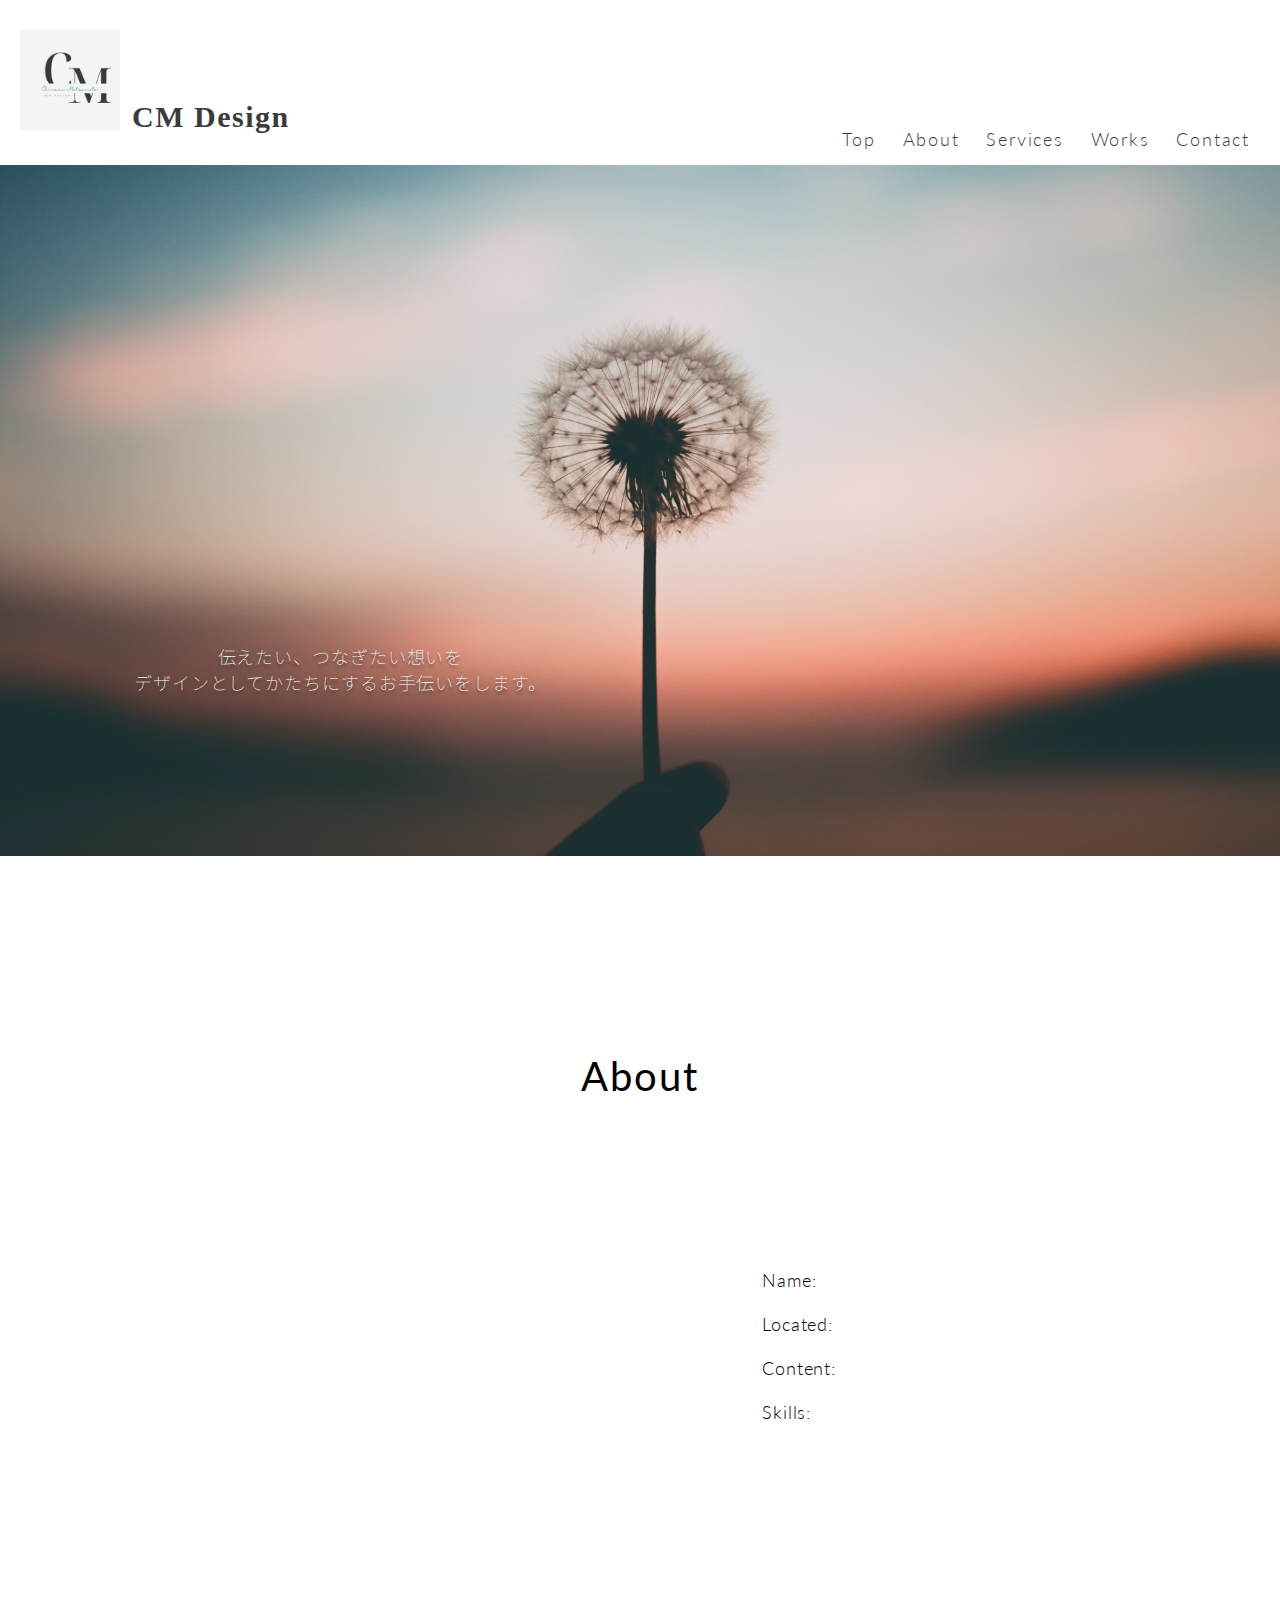
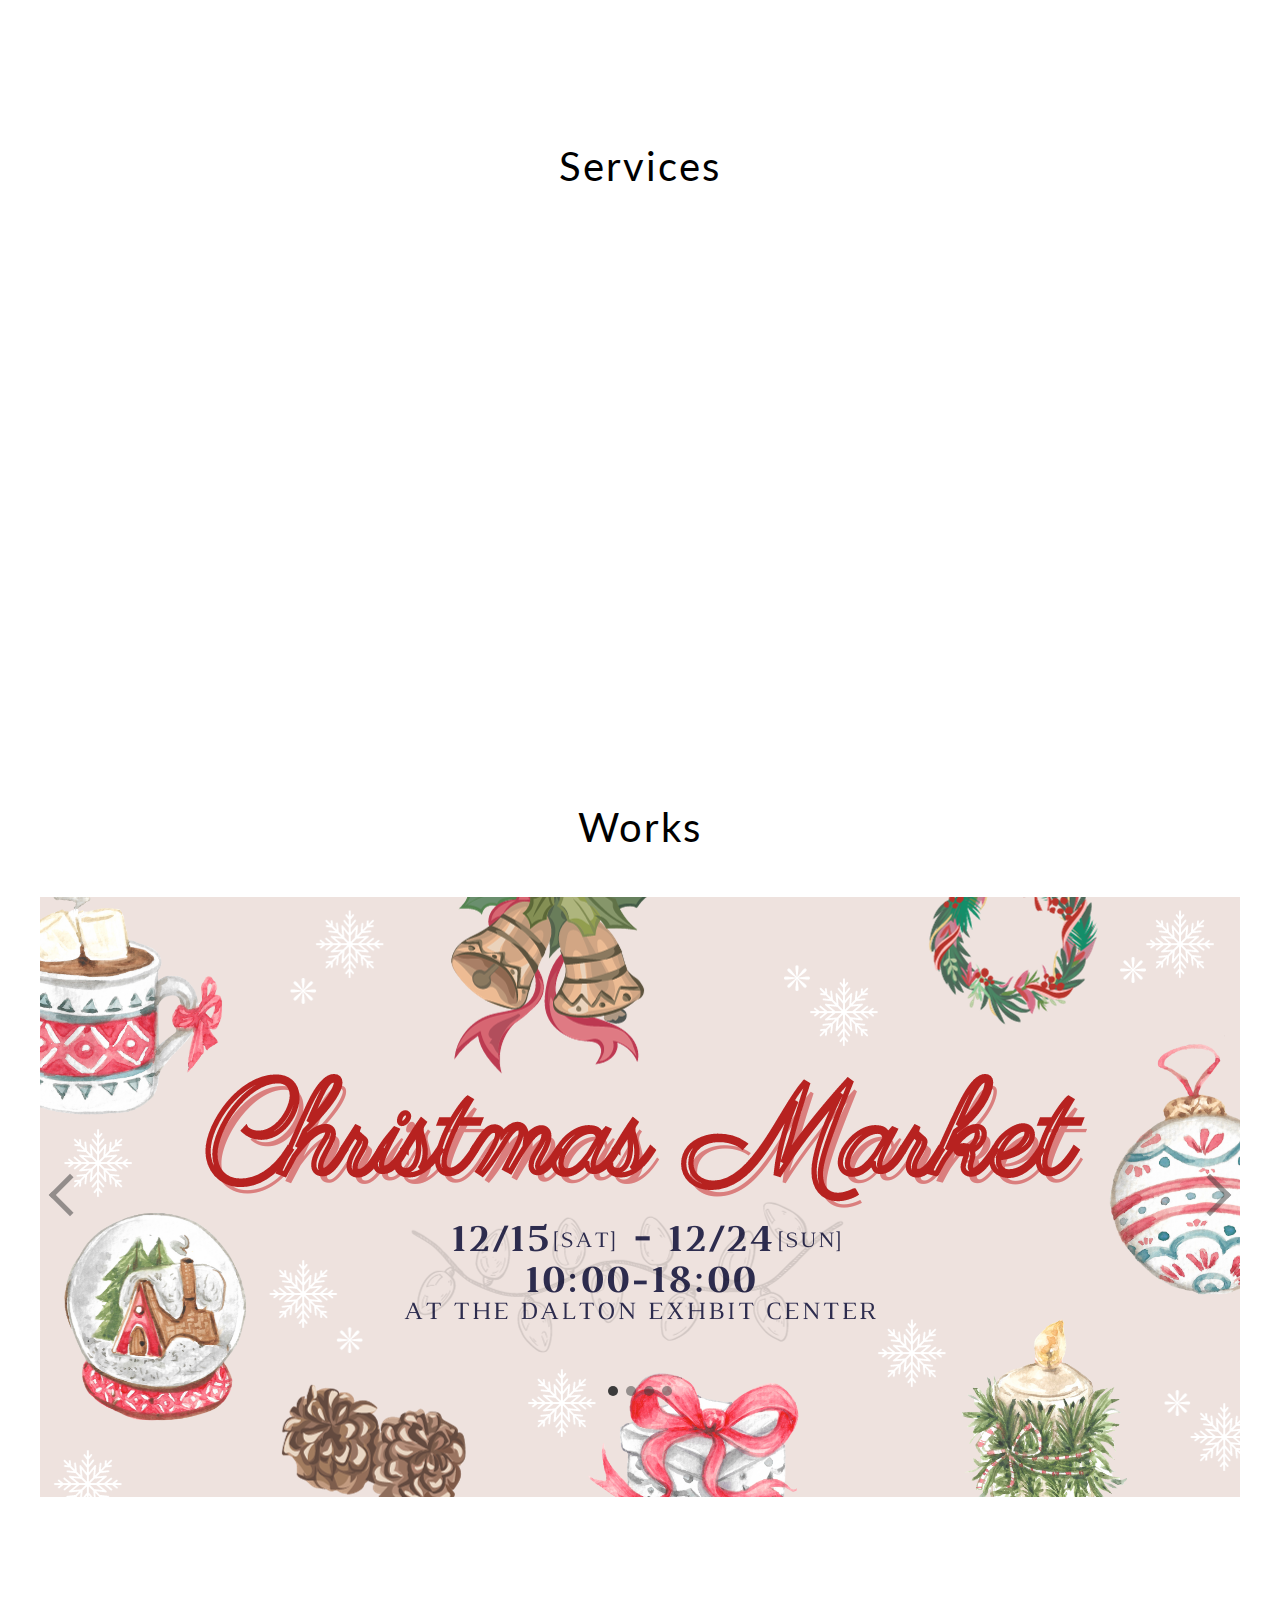
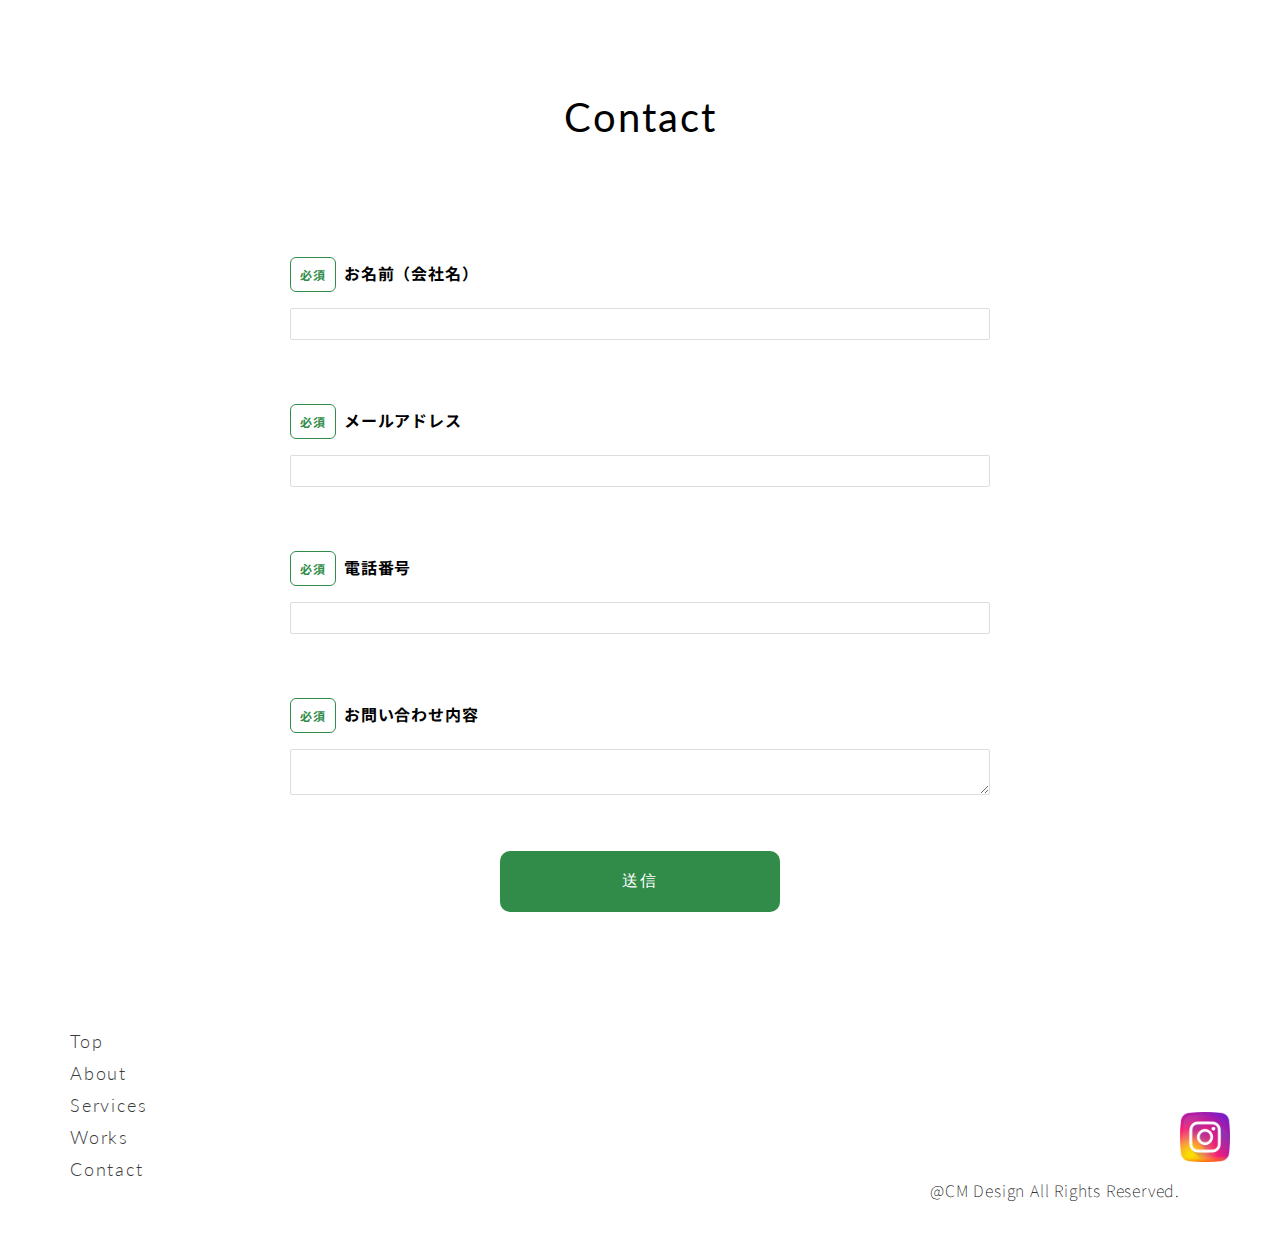
==== mypf.html @ c865694c "Initial commit" ====
<!DOCTYPE html>
<html lang="ja">
<head>
	<meta charset="UTF-8">
	<meta content="width=device-width, initial-scale=0.1" name="viewport">
	<title>CM Design</title>
	<link href="reset.css" rel="reset.css">
	<link href="stylesheet.css" rel="stylesheet">
	<meta content="width=device-width, initial-scale=1, minimum-scale=1, maximum-scale=1, user-scalable=no" name="viewport">
	<!---Googleフォント=-->
	<link href="https://fonts.googleapis.com" rel="preconnect">
	<link href="https://fonts.gstatic.com" rel="preconnect">
	<link href="https://fonts.googleapis.com/css2?family=Lato:wght@100;300;400;700;900&family=Noto+Sans+JP:wght@100&display=swap" rel="stylesheet">
	<!---Googleフォントここまで-->

</head>
<body>
	<header>
		<nav class="sp-nav">
			<ul>
				<li>
					<a href="#top">Top</a>
				</li>
				<li>
					<a href="#about">About</a>
				</li>
				<li>
					<a href="#services">Services</a>
				</li>
				<li>
					<a href="#works">Works</a>
				</li>
				<li>
					<a href="#contact">Contact</a>
				</li>
			</ul>
		</nav>
		<div class="btn-trigger" id="btn07">
			<span></span> <span></span> <span></span>
		</div><img class="header-logo" src="image/logo.png">
		<p class="sitename">CM Design</p>
		<div class="header-nav">
			<ul>
				<li class="header-li">
					<a class="menu-link" href="#top">Top</a>
				</li>
				<li class="header-li">
					<a class="menu-link" href="#about">About</a>
				</li>
				<li class="header-li">
					<a class="menu-link" href="#services">Services</a>
				</li>
				<li class="header-li">
					<a class="menu-link" href="#works">Works</a>
				</li>
				<li class="header-li">
					<a class="menu-link" href="#contact">Contact</a>
				</li>
			</ul>
		</div>
	</header>
	<div id="top">
		<img alt="トップイメージ" src="image/topimage-pc.jpg" class="topimage-pc">
		<img alt="トップイメージ" src="image/topimage-mb.jpg" class="topimage-mb">
		<p class="message">伝えたい、つなぎたい想いを<br>
		デザインとしてかたちにするお手伝いをします。</p>
	</div>
	<h2 class="ttlLarge">About</h2>
	<div class="about" id="about">
		<img alt="bigLogo" class="bigLogo fade" src="image/logo.png">
		<table class="profile">
			<tr>
				<th>Name:</th>
				<td class="fade">Chinami Matsumoto</td>
			</tr>
			<tr>
				<th>Located:</th>
				<td class="fade">Osaka, Japan</td>
			</tr>
			<tr>
				<th>Content:</th>
				<td class="fade">cnmmatsumoto@gmail.com</td>
			</tr>
			<tr>
				<th>Skills:</th>
				<td class="fade">WIX, Wordpress, HTML & CSS</td>
			</tr>
		</table>
	</div>
	<h2 class="ttlLarge">Services</h2>
	<div class="services" id="services">
		<div class="services-icon">
			<p class="services-ttl fade">Banner</p>
			<p class="services-ttl-jp fade">バナー</p><img class="s-icon fade" src="image/banner.svg">
			<p class="txt-contents fade">さまざまなサイズ・ジャンルに対応しています。</p>
		</div>
		<div class="services-icon">
			<p class="services-ttl fade">Website Design</p>
			<p class="services-ttl-jp fade">サイトデザイン</p><img class="s-icon fade" src="image/design.svg">
			<p class="txt-contents fade">ウェブサイトのデザインのご提案をします。</p>
		</div>
		<div class="services-icon">
			<p class="services-ttl fade">Coding</p>
			<p class="services-ttl-jp fade">コーディング</p><img class="s-icon fade" src="image/coding.svg">
			<p class="txt-contents fade">ウェブサイトのコーディングの構築をします。</p>
		</div>
	</div>
	<h2 class="ttlLarge">Works</h2>
	<div class="carousel" id="works">
		<div class="contains">
			<input checked class="slide_select" id="SlideA" name="slide_check" type="radio">
			<input class="slide_select" id="SlideB" name="slide_check" type="radio">
			<input class="slide_select" id="SlideC" name="slide_check" type="radio">
			<input class="slide_select" id="SlideD" name="slide_check" type="radio">
			<div class="slide">
			<div class="scroll_controler">
				<label class="scroll_button scroll_prev" for="SlideD"></label>
				 <label class="scroll_button scroll_next" for="SlideB"></label>
			</div>
			<img src="image/bannerexp1.png"></div>
			<div class="slide">
			<div class="controler_scroll">
				<label class="scroll_button scroll_prev" for="SlideA"></label> <label class="scroll_button scroll_next" for="SlideC"></label>
			</div><img src="image/bannerexp2.png"></div>
			<div class="slide">
			<div class="controler_scroll">
				<label class="scroll_button scroll_prev" for="SlideB"></label> <label class="scroll_button scroll_next" for="SlideD"></label>
			</div><img src="image/bannerexp3.png"></div>
			<div class="slide">
			<div class="controler_scroll">
				<label class="scroll_button scroll_prev" for="SlideC"></label> <label class="scroll_button scroll_next" for="SlideA"></label>
			</div><img src="image/bannerexp4.png"></div>
			<div class="move_controler">
				<label class="button_move" for="SlideA"></label>
				<label class="button_move" for="SlideB"></label>
				<label class="button_move" for="SlideC"></label>
				<label class="button_move" for="SlideD"></label>
			</div>
		</div>
	</div>


	<h2 class="ttlLarge">Contact</h2>
	<div class="form" id="contact">
		<div class="form-item">
			<p class="form-item-label"><span class="form-item-label-required">必須</span>お名前（会社名）</p><input class="form-item-input" type="text">
		</div>
		<div class="form-item">
			<p class="form-item-label"><span class="form-item-label-required">必須</span>メールアドレス</p><input class="form-item-input" type="email">
		</div>
		<div class="form-item">
			<p class="form-item-label"><span class="form-item-label-required">必須</span>電話番号</p><input class="form-item-input" type="tel">
		</div>
		<div class="form-item">
			<p class="form-item-label"><span class="form-item-label-required">必須</span>お問い合わせ内容</p>
			<textarea class="form-item-textarea"></textarea>
		</div><input class="form-btn" type="submit" value="送信">
	</div>
	<footer>
		<nav class="footer-nav">
			<ul class="footer-ul">
				<li class="footer-li">
					<a class="menu-link" href="#top">Top</a>
				</li>
				<li class="footer-li">
					<a class="menu-link" href="#about">About</a>
				</li>
				<li class="footer-li">
					<a class="menu-link" href="#services">Services</a>
				</li>
				<li class="footer-li">
					<a class="menu-link" href="#works">Works</a>
				</li>
				<li class="footer-li">
					<a class="menu-link" href="#contact">Contact</a>
				</li>
			</ul>
		</nav><a href="https://www.instagram.com/cmdesign0409/" target="_blank"><img class="instalogo" src="image/instagram.png"></a>
		<p class="copyright">@CM Design All Rights Reserved.</p>
	</footer>
	<script src="https://code.jquery.com/jquery-3.6.4.min.js"></script> 
	<script src="stylesheet.js"></script>
	<script type="text/javascript" src="//code.jquery.com/jquery-1.11.0.min.js"></script>
</body>
</html>
---- stylesheet.css ----
* {
	box-sizing: border-box;
}

body {
	font-family: 'Lato', sans-serif;
	font-family: 'Noto Sans JP', sans-serif;
	font-weight: 100;
	margin: 0;
	padding: 0;
}
header {
	position: relative;
	max-width: 1512px;
	left: 0px;
	top: 0px;
	margin: 0 auto;
}
.header-logo {
	width: 100px;
	height: 100px;
}
.sitename {
	font-family: 'Crimson Text', serif;
	font-style: normal;
	letter-spacing: 0.05em;
	color: #3b3b3b;
}
.header-nav {
	font-family: 'Lato', sans-serif;
	letter-spacing: 0.1em;
	color: #000;
}
@media screen and (min-width: 1000px) {
	.header-logo {
		margin-top: 30px;
		margin-left: 20px;
	}
	.sitename {
		position: absolute;
		width: 246px;
		height: 65px;
		left: 130px;
		top: 70px;
		white-space: nowrap;
		padding-left: 2px;
		font-weight: 600;
		font-size: 30px;
	}
	.header-nav {
		position: absolute;
		right: 0;
		top: 110px;
		display: flex;
		flex-direction: row;
		align-items: flex-start;
		padding-right: 30px;
		height: 20px;
		font-size: 18px;
		font-weight: 300;
	}
	.header-ul {
		list-style: none;
		margin-bottom: 20px;
		padding: 0;
		display: flex;
	}
	.header-li {
		display: inline-block;
		margin-left: 20px;
		text-align: right;
	}
	.menu-link {
		text-decoration: none;
		color: #3b3b3b;
		position: relative;
		display: inline-block;
		transition: .3s;
	}
	.menu-link::after {
		position: absolute;
		bottom: 0;
		left: 50%;
		content: '';
		width: 0;
		height: 1px;
		background-color: #3b3b3b;
		transition: .3s;
		transform: translateX(-50%);
	}
	.menu-link:hover::after {
		width: 100%;
	}
	.sp-nav {
		display: none;
	}
}
@media screen and (min-width: 500px ) and (max-width: 999px) {
	header {
		text-align: center;
		padding-top: 30px;
		padding-bottom: 30px;
	}
	.header-logo {
		width: 100px;
		height: 100px;
	}
	.sitename {
		font-size: 24px;
		margin: 0 auto;
	}
	.header-nav {
		display: none;
	}
	.sp-nav {
		z-index: 1;
		position: fixed;
		top: 0;
		left: 0;
		width: 100%;
		height: 100vh;
		display: block;
		width: 100%;
		background: rgba(255, 255, 255, 0.9);
		opacity: 0;
		transform: translateY(-100%);
		transition: all 0.3s ease-in-out;
	}
	.btn-trigger {
		display: block;
		position: fixed;
		width: 50px;
		height: 44px;
		cursor: pointer;
		z-index: 3;
		right: 15px;
	}
	.btn-trigger span {
		position: absolute;
		left: 0;
		width: 100%;
		height: 4px;
		background-color: #3b3b3b;
		border-radius: 4px;
	}
	.btn-trigger, .btn-trigger span {
		display: inline-block;
		transition: all .5s;
		box-sizing: border-box;
	}
	.btn-trigger span:nth-of-type(1) {
		top: 0;
	}
	.btn-trigger span:nth-of-type(2) {
		top: 20px;
	}
	.btn-trigger span:nth-of-type(3) {
		bottom: 0;
	}
	#btn07 span:nth-of-type(1) {
		-webkit-animation: btn07-bar01 .75s forwards;
		animation: btn07-bar01 .75s forwards;
	}
	@-webkit-keyframes btn07-bar01 {
		0% {
			-webkit-transform: translateY(20px) rotate(45deg);
		}
		50% {
			-webkit-transform: translateY(20px) rotate(0);
		}
		100% {
			-webkit-transform: translateY(0) rotate(0);
		}
	}
	@keyframes btn07-bar01 {
		0% {
			transform: translateY(20px) rotate(45deg);
		}
		50% {
			transform: translateY(20px) rotate(0);
		}
		100% {
			transform: translateY(0) rotate(0);
		}
	}
	#btn07 span:nth-of-type(2) {
		transition: all .25s .25s;
		opacity: 1;
	}
	#btn07 span:nth-of-type(3) {
		-webkit-animation: btn07-bar03 .75s forwards;
		animation: btn07-bar03 .75s forwards;
	}
	@-webkit-keyframes btn07-bar03 {
		0% {
			-webkit-transform: translateY(-20px) rotate(-45deg);
		}
		50% {
			-webkit-transform: translateY(-20px) rotate(0);
		}
		100% {
			-webkit-transform: translateY(0) rotate(0);
		}
	}
	@keyframes btn07-bar03 {
		0% {
			transform: translateY(-20px) rotate(-45deg);
		}
		50% {
			transform: translateY(-20px) rotate(0);
		}
		100% {
			transform: translateY(0) rotate(0);
		}
	}
	#btn07.active span:nth-of-type(1) {
		-webkit-animation: active-btn07-bar01 .75s forwards;
		animation: active-btn07-bar01 .75s forwards;
	}
	@-webkit-keyframes active-btn07-bar01 {
		0% {
			-webkit-transform: translateY(0) rotate(0);
		}
		50% {
			-webkit-transform: translateY(20px) rotate(0);
		}
		100% {
			-webkit-transform: translateY(20px) rotate(45deg);
		}
	}
	@keyframes active-btn07-bar01 {
		0% {
			transform: translateY(0) rotate(0);
		}
		50% {
			transform: translateY(20px) rotate(0);
		}
		100% {
			transform: translateY(20px) rotate(45deg);
		}
	}
	#btn07.active span:nth-of-type(2) {
		opacity: 0;
	}
	#btn07.active span:nth-of-type(3) {
		-webkit-animation: active-btn07-bar03 .75s forwards;
		animation: active-btn07-bar03 .75s forwards;
	}
	@-webkit-keyframes active-btn07-bar03 {
		0% {
			-webkit-transform: translateY(0) rotate(0);
		}
		50% {
			-webkit-transform: translateY(-20px) rotate(0);
		}
		100% {
			-webkit-transform: translateY(-20px) rotate(-45deg);
		}
	}
	@keyframes active-btn07-bar03 {
		0% {
			transform: translateY(0) rotate(0);
		}
		50% {
			transform: translateY(-20px) rotate(0);
		}
		100% {
			transform: translateY(-20px) rotate(-45deg);
		}
	}
	/*スマホメニュー*/
	.sp-nav ul {
		margin: 0 auto;
		padding: 0;
		list-style: none;
	}
	.sp-nav ul li a {
		display: block;
		padding: 2em;
		color: #3b3b3b;
		text-decoration: none;
	}
	.sp-nav ul li a:hover {
		background-color: rgba(0, 0, 0, 0.5);
		color: #fff;
	}
	.toggle {
		transform: translateY(0);
		opacity: 1;
	}
}

@media screen and (max-width: 499px) {
	header {
		text-align: center;
		padding-top: 30px;
		padding-bottom: 30px;
	}
	.header-logo {
		width: 100px;
		height: 100px;
	}
	.sitename {
		font-size: 24px;
		margin: 0 auto;
	}
	.header-nav {
		display: none;
	}
	.sp-nav {
		z-index: 1;
		position: fixed;
		top: 0;
		left: 0;
		width: 100%;
		height: 100vh;
		display: block;
		width: 100%;
		background: rgba(255, 255, 255, 0.9);
		opacity: 0;
		transform: translateY(-100%);
		transition: all 0.3s ease-in-out;
	}
	.btn-trigger {
		display: block;
		position: fixed;
		width: 50px;
		height: 44px;
		cursor: pointer;
		z-index: 3;
		right: 15px;
	}
	.btn-trigger span {
		position: absolute;
		left: 0;
		width: 100%;
		height: 4px;
		background-color: #3b3b3b;
		border-radius: 4px;
	}
	.btn-trigger, .btn-trigger span {
		display: inline-block;
		transition: all .5s;
		box-sizing: border-box;
	}
	.btn-trigger span:nth-of-type(1) {
		top: 0;
	}
	.btn-trigger span:nth-of-type(2) {
		top: 20px;
	}
	.btn-trigger span:nth-of-type(3) {
		bottom: 0;
	}
	#btn07 span:nth-of-type(1) {
		-webkit-animation: btn07-bar01 .75s forwards;
		animation: btn07-bar01 .75s forwards;
	}
	@-webkit-keyframes btn07-bar01 {
		0% {
			-webkit-transform: translateY(20px) rotate(45deg);
		}
		50% {
			-webkit-transform: translateY(20px) rotate(0);
		}
		100% {
			-webkit-transform: translateY(0) rotate(0);
		}
	}
	@keyframes btn07-bar01 {
		0% {
			transform: translateY(20px) rotate(45deg);
		}
		50% {
			transform: translateY(20px) rotate(0);
		}
		100% {
			transform: translateY(0) rotate(0);
		}
	}
	#btn07 span:nth-of-type(2) {
		transition: all .25s .25s;
		opacity: 1;
	}
	#btn07 span:nth-of-type(3) {
		-webkit-animation: btn07-bar03 .75s forwards;
		animation: btn07-bar03 .75s forwards;
	}
	@-webkit-keyframes btn07-bar03 {
		0% {
			-webkit-transform: translateY(-20px) rotate(-45deg);
		}
		50% {
			-webkit-transform: translateY(-20px) rotate(0);
		}
		100% {
			-webkit-transform: translateY(0) rotate(0);
		}
	}
	@keyframes btn07-bar03 {
		0% {
			transform: translateY(-20px) rotate(-45deg);
		}
		50% {
			transform: translateY(-20px) rotate(0);
		}
		100% {
			transform: translateY(0) rotate(0);
		}
	}
	#btn07.active span:nth-of-type(1) {
		-webkit-animation: active-btn07-bar01 .75s forwards;
		animation: active-btn07-bar01 .75s forwards;
	}
	@-webkit-keyframes active-btn07-bar01 {
		0% {
			-webkit-transform: translateY(0) rotate(0);
		}
		50% {
			-webkit-transform: translateY(20px) rotate(0);
		}
		100% {
			-webkit-transform: translateY(20px) rotate(45deg);
		}
	}
	@keyframes active-btn07-bar01 {
		0% {
			transform: translateY(0) rotate(0);
		}
		50% {
			transform: translateY(20px) rotate(0);
		}
		100% {
			transform: translateY(20px) rotate(45deg);
		}
	}
	#btn07.active span:nth-of-type(2) {
		opacity: 0;
	}
	#btn07.active span:nth-of-type(3) {
		-webkit-animation: active-btn07-bar03 .75s forwards;
		animation: active-btn07-bar03 .75s forwards;
	}
	@-webkit-keyframes active-btn07-bar03 {
		0% {
			-webkit-transform: translateY(0) rotate(0);
		}
		50% {
			-webkit-transform: translateY(-20px) rotate(0);
		}
		100% {
			-webkit-transform: translateY(-20px) rotate(-45deg);
		}
	}
	@keyframes active-btn07-bar03 {
		0% {
			transform: translateY(0) rotate(0);
		}
		50% {
			transform: translateY(-20px) rotate(0);
		}
		100% {
			transform: translateY(-20px) rotate(-45deg);
		}
	}
	/*スマホメニュー*/
	.sp-nav ul {
		margin: 0 auto;
		padding: 0;
		list-style: none;
	}
	.sp-nav ul li a {
		display: block;
		padding: 2em;
		color: #3b3b3b;
		text-decoration: none;
	}
	.sp-nav ul li a:hover {
		background-color: rgba(0, 0, 0, 0.5);
		color: #fff;
	}
	.toggle {
		transform: translateY(0);
		opacity: 1;
	}
}

#top {
	position: relative;
	width: 100%;
	height: auto;
	overflow: hidden;
}

@media screen and (min-width: 1000px) {

	#top {
		margin-bottom: 200px;
	}
	.topimage-pc {
		width: 100%;
		height: auto;
		display: block;
		margin-top: 30px;
	}

	.topimage-mb {
		display: none;
	}

	.message {
		display: flex;
		align-items: center;
		position: absolute;
		bottom: 0;
		left: 30%;
		top: 30%;
		transform: translate(-50%, 50px);
		width: 500px;
		height: 500px;
		font-size: 18px;
	}
}

@media screen and (min-width: 500px) and (max-width: 999px) {

	#top {
		margin-bottom: 100px;
	}

	.topimage-mb {
		display: none;
	}

	.topimage-pc {
		max-width: 100%;
		height: auto;
		display: block;
	}

	.message {
		display: flex;
		align-items: center;
		position: absolute;
		bottom: 0;
		left: 50%;
		top: 20%;
		transform: translate(-50%, 50px);
		font-size: 14px;
		white-space: nowrap;
	}
}

@media screen and (max-width: 499px) {

	#top {
		margin-bottom: 100px;
	}

	.topimage-pc {
		display: none;
	}

	.topimage-mb {
		max-width: 100%;
		height: auto;
		display: block;
	}

	.message {
		display: flex;
		align-items: center;
		position: absolute;
		bottom: 0;
		left: 50%;
		top: 20%;
		transform: translate(-50%, 50px);
		font-size: 12px;
		white-space: nowrap;
	}
}

.message {
	color: #fff;
	letter-spacing: 0.05em;
	text-align: center;
	text-shadow: 0 3px 3px #3b3b3b;
}
.ttlLarge {
	text-align: center;
	margin-bottom: 50px;
	line-height: 1.0;
	font-family: 'Lato', sans-serif;
	font-weight: 400;
	letter-spacing: 0.05em;
}

@media screen and (min-width: 1000px) {
	.ttlLarge{
		font-size: 40px;
	}

	.about {
		margin: 0 auto;
		margin-bottom: 200px;
		position: relative;
		width: 100%;
		display: flex;
		justify-content: space-around;
		align-items: center;
		font-size: 18px;
	}

	.bigLogo {
		width: 50%;
		margin-left: 300px;
		width: 400px;
		height: 400px;
	}

	table {
		padding: 50px;
		display: flex;
	}

	th {
		margin-left: 40px;
	}

	td {
		margin-left: 40px;
	}

}

@media screen and (min-width: 500px) and (max-width: 999px) {
	.ttlLarge {
		font-size: 24px;
	}

	.about {
		text-align: center;
		margin-bottom: 100px;
	}

	.bigLogo {
		width: 100%;
		width: 300px;
		height: 300px;
	}

	table {
		padding: 0;
	}

}


@media screen and (max-width: 499px) {
	.ttlLarge {
		font-size: 24px;
	}

	.about {
		text-align: center;
		margin-bottom: 100px;
	}

	.bigLogo {
		width: 100%;
		width: 300px;
		height: 300px;
	}

	table {
		padding: 0;
	}

}

table {
	margin: auto;
	width: 50%;
	letter-spacing: 0.05em;
	justify-content: space-between;
}

th {
	text-align: left;
	width: 15%;
	padding: 10px;
	font-weight: 300;
	font-family: 'Lato', sans-serif;
}

td {
	text-align: left;
	width: 100%;
	padding: 10px;
	font-weight: 100;
	font-family: 'Lato', sans-serif;
}

@media screen and (min-width: 1000px) {

	.services {
		margin-bottom: 200px
	}
	.services-icon {
		flex: auto;
		width: 30%;
		margin-bottom: 50px;
	}

	.txt-contents {
		font-size: 14px;
	}
}

@media screen and (min-width: 500px) and (max-width: 999px) {
	.services {
		margin-bottom: 50px;
	}

	.services-icon {
		flex: auto;
		width: 100%;
		margin-bottom: 50px;
	}

	.txt-contents {
		font-size: 12px;
	}
}

@media screen and (max-width: 499px) {
	.services {
		margin-bottom: 50px;
	}

	.services-icon {
		flex: auto;
		width: 100%;
		margin-bottom: 50px;
	}

	.txt-contents {
		font-size: 12px;
	}
}

.s-icon {
	height: 200px;
}
.services {
	display: flex;
	max-width: 1200px;
	justify-content: space-between;
	align-items: center;
	margin-left: auto;
	margin-right: auto;
	flex-wrap: wrap;
}
.services-icon  {
	text-align: center;
}
.txt-contents {
	text-align: center;
	letter-spacing: 0.05em;
	word-wrap: break-word;
}
.services-ttl {
	font-family: 'Lato', sans-serif;
	font-size: 20px;
	font-weight: 300;
	margin: 0 auto;
	letter-spacing: 0.05em;
}
.services-ttl-jp {
	font-family: 'Noto Sans JP', sans-serif;
	font-size: 16px;
	font-weight: 300;
	margin: 0 auto;
	margin-bottom: 20px;
	letter-spacing: 0.05em;
}

@media screen and (min-width: 1000px) {
	.carousel {
		margin-bottom: 200px;
	}

	.contains {
		width: 1200px;
		height: 600px;
	}

}


@media screen and (min-width: 700px) and (max-width: 999px) {
	.carousel {
		margin-bottom: 100px;
	}

	.contains {
		width: 999px;
		height: 499px;
	}


}


@media screen and (min-width: 500px) and (max-width: 699px) {
	.carousel {
		margin-bottom: 100px;
	}

	.contains {
		width: 699px;
		height: 499px;
	}

}

@media screen and (max-width: 499px) {
	.carousel {
		margin-bottom: 100px;
	}

	.contains {
		width: 499px;
		height: 200px;
	}

}

.carousel {
	display: flex;
	justify-content: center;
}

.contains {
	/* 下の.slideも同じサイズにしてください。 */
	overflow: hidden;
	position: relative;
	padding: 0;
	list-style: none;
}

.slide_select {
	display: none;
}

.slide {
	/* 上の.containsも同じサイズにしてください。 */
	position: absolute;
	opacity: 0;
}

.slide img {
	max-width: 100%;
	height: 100%;
}

.scroll_button {
	position: absolute;
	display: block;
	height: 30px;
	width: 30px;
	top: 50%;
	margin-top: -20px;
	border-width: 5px 5px 0 0;
	border-style: solid;
	border-color: #3b3b3b;
	cursor: pointer;
	opacity: 0.5;
	z-index: 3;
}

.scroll_button:hover {
	opacity: 1;
}

.scroll_prev {
	left: 15px;
	transform: rotate(-135deg);
}

.scroll_next {
	right: 15px;
	transform: rotate(45deg);
}

.move_controler {
	position: absolute;
	width: 100%;
	text-align: center;
	top: 80%;
}

.button_move {
	display: inline-block;
	height: 10px;
	width: 10px;
	margin: 0 2px;
	border-radius: 100%;
	cursor: pointer;
	opacity: 0.5;
	z-index: 2;
}

.button_move:hover {
	opacity: 0.75;
}

.button_move {
	background-color: #3b3b3b;
}

.slide_select:nth-of-type(1):checked~.slide:nth-of-type(1) {
	opacity: 1;
}

.slide_select:nth-of-type(1):checked~.move_controler .button_move:nth-of-type(1) {
	opacity: 1;
}
.slide_select:nth-of-type(2):checked~.slide:nth-of-type(2) {
	opacity: 1;
}
.slide_select:nth-of-type(2):checked~.move_controler .button_move:nth-of-type(2) {
	opacity: 1;
}
.slide_select:nth-of-type(3):checked~.slide:nth-of-type(3) {
	opacity: 1;
}
.slide_select:nth-of-type(3):checked~.move_controler .button_move:nth-of-type(3) {
	opacity: 1;
}
.slide_select:nth-of-type(4):checked~.slide:nth-of-type(4) {
	opacity: 1;
}
.slide_select:nth-of-type(4):checked~.move_controler .button_move:nth-of-type(4) {
	opacity: 1;
}

.form {
	font-family: 'Noto Sans JP', sans-serif;
}

@media screen and (min-width: 1000px) {

.form {
	margin-top: 80px;
	margin-left: auto;
	margin-right: auto;
	max-width: 700px;
	margin-bottom: 100px;
}
.form-item {
	border: none;
	padding-top: 24px;
	padding-bottom: 24px;
	width: 100%;
	display: flex;
	flex-direction: column;
	align-items: flex-start;
}
.form-item-label {
	width: 100%;
	max-width: 248px;
	letter-spacing: 0.05em;
	font-weight: bold;
	font-size: 16px;
}
.form-item-label-required {
	border: 1px solid #318C49;
	border-radius: 6px;
	margin-right: 8px;
	padding-top: 8px;
	padding-bottom: 8px;
	width: 46px;
	display: inline-block;
	text-align: center;
	background: #fff;
	color: #318C49;
	font-size: 12px;
}
.form-item-input {
	border: 1px solid #ddd;
	border-radius: 2px;
	padding-left: 1em;
	padding-right: 1em;
	height: 48px;
	flex: 1;
	width: 100%;
	max-width: 700px;
	background: #fff;
	font-size: 24px;
}
.form-item-textarea {
	border: 1px solid #ddd;
	border-radius: 2px;
	padding-left: 1em;
	padding-right: 1em;
	height: 400px;
	flex: 1;
	width: 100%;
	max-width: 720px;
	background: #fff;
	font-size: 18px;
}
.form-btn {
	border: none;
	border-radius: 10px;
	margin-top: 32px;
	margin-left: auto;
	margin-right: auto;
	padding-top: 20px;
	padding-bottom: 20px;
	width: 280px;
	display: block;
	letter-spacing: 0.1em;
	background: #318C49;
	color: #fff;
	font-size: 16px;
}
}

@media screen and (min-width: 500px) and (max-width: 999px) {

	.form {
		margin-top: 80px;
		margin-left: 30px;
		margin-right: 30px;
		max-width: 999px;
		margin-bottom: 50px;
	}

	.form-item {
		border: none;
		width: 100%;
		display: flex;
		flex-direction: column;
		align-items: flex-start;
	}
	.form-item-label {
		width: 50%;
		max-width: 248px;
		letter-spacing: 0.05em;
		font-weight: bold;
		font-size: 14px;
	}
	.form-item-label-required {
		border: 1px solid #318C49;
		border-radius: 6px;
		margin-right: 8px;
		padding-top: 8px;
		padding-bottom: 8px;
		width: 36px;
		display: inline-block;
		text-align: center;
		background: #fff;
		color: #318C49;
		font-size: 12px;
	}
	.form-item-input {
		border: 1px solid #ddd;
		border-radius: 2px;
		padding-left: 1em;
		padding-right: 1em;
		height: 48px;
		flex: 1;
		width: 100%;
		max-width: 999px;
		background: #fff;
		font-size: 18px;
	}
	.form-item-textarea {
		border: 1px solid #ddd;
		border-radius: 2px;
		padding-left: 1em;
		padding-right: 1em;
		height: 400px;
		flex: 1;
		width: 100%;
		max-width: 999px;
		background: #fff;
		font-size: 18px;
	}
	.form-btn {
		border: none;
		border-radius: 10px;
		margin-top: 32px;
		margin-left: auto;
		margin-right: auto;
		padding-top: 20px;
		padding-bottom: 20px;
		width: 280px;
		display: block;
		letter-spacing: 0.1em;
		background: #318C49;
		color: #fff;
		font-size: 16px;
	}
}

@media screen and (max-width: 499px) {
	.form {
		margin: auto 20px auto 20px;
		max-width: 499px;
		margin-bottom: 80px;
		margin-bottom: 50px;
	}
	.form-item {
		border: none;
		width: 100%;
		display: flex;
		flex-direction: column;
		align-items: flex-start;
	}
	.form-item-label {
		width: 50%;
		max-width: 248px;
		letter-spacing: 0.05em;
		font-weight: bold;
		font-size: 12px;
	}
	.form-item-label-required {
		border: 1px solid #318C49;
		border-radius: 6px;
		margin-right: 6px;
		padding-top: 6px;
		padding-bottom: 8px;
		width: 30px;
		display: inline-block;
		text-align: center;
		background: #fff;
		color: #318C49;
		font-size: 10px;
	}
	.form-item-input {
		border: 1px solid #ddd;
		border-radius: 2px;
		padding-left: 1em;
		padding-right: 1em;
		height: 48px;
		flex: 1;
		width: 100%;
		max-width: 499px;
		background: #fff;
		font-size: 18px;
	}
	.form-item-textarea {
		border: 1px solid #ddd;
		border-radius: 2px;
		padding-left: 1em;
		padding-right: 1em;
		height: 400px;
		flex: 1;
		width: 100%;
		max-width: 499px;
		background: #fff;
		font-size: 18px;
	}
	.form-btn {
		border: none;
		border-radius: 10px;
		margin-top: 32px;
		margin-left: auto;
		margin-right: auto;
		padding-top: 15px;
		padding-bottom: 15px;
		width: 200px;
		display: block;
		letter-spacing: 0.1em;
		background: #318C49;
		color: #fff;
		font-size: 12px;
	}
}

footer {
	padding-bottom: 50px;
}
.footer-nav {
	display: flex;
	flex-direction: row;
	align-items: flex-start;
	padding-right: 30px;
	height: 20px;
	font-family: 'Lato', sans-serif;
	font-size: 18px;
	font-weight: 300;
	letter-spacing: 0.1em;
	color: #000;
}
.footer-nav {
	float: left;
	padding-left: 30px;
	padding-bottom: 50px;
}
.footer-ul {
	list-style: none;
}
.footer-li {
	padding-bottom: 10px;
}

@media screen and (min-width: 1000px) {
	.copyright {
		float: right;
		padding: 150px 0 20px 0;
		letter-spacing: 0.05em;
	}

	.instalogo {
		float: right;
		position: relative;
		margin-top: 100px;
		margin-right: 50px;*/
		width: 50px;
		height: 50px;
}
}

@media screen and (max-width: 999px) {
	.footer-nav {
		display: none;
	}
	
	footer {
		text-align: center;
	}
	.instalogo {
		width: 50px;
		height: 50px;
	}
}


.fade {
	transition: all 2000ms;
	opacity: 0;
	visibility: hidden;
	transform: translate(0px, 50px);
  }
  
  .fadein {
	opacity: 1;
	visibility: visible;
	transform: translate(0px, 0px);
  }
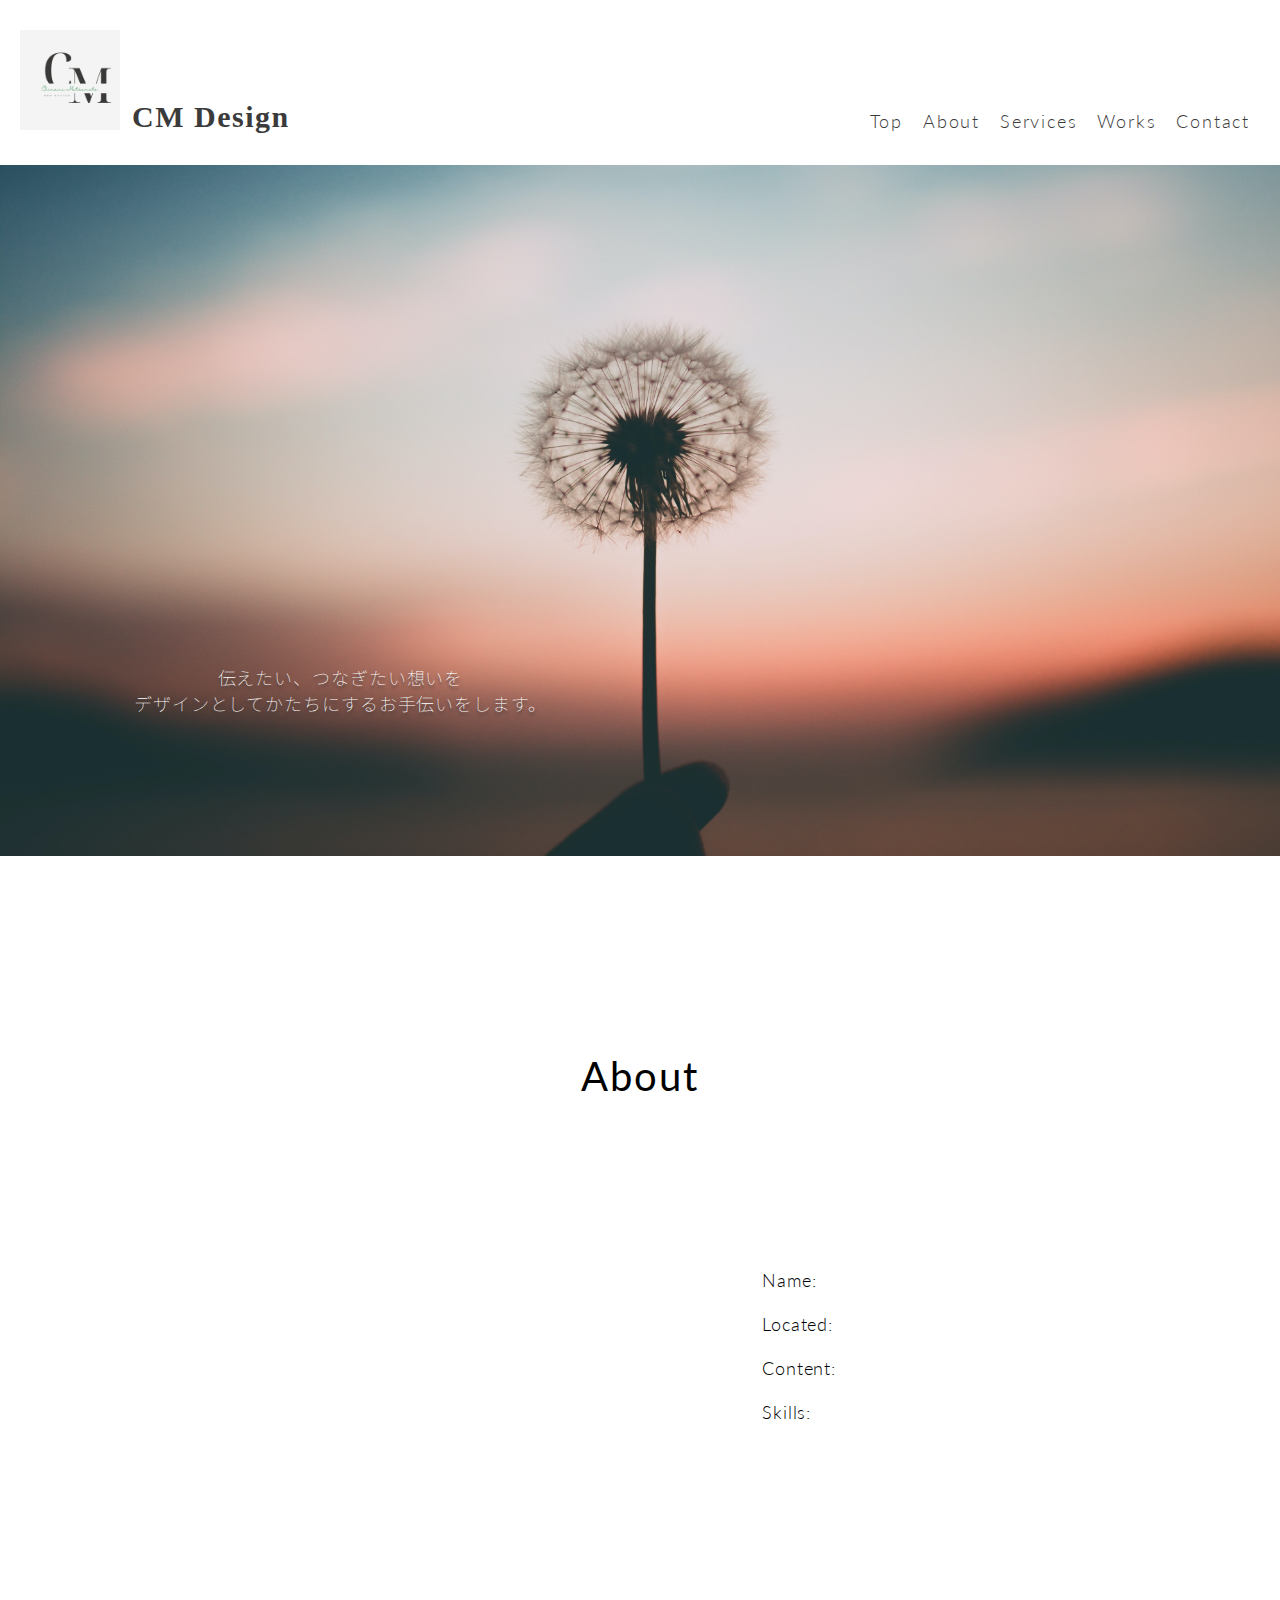
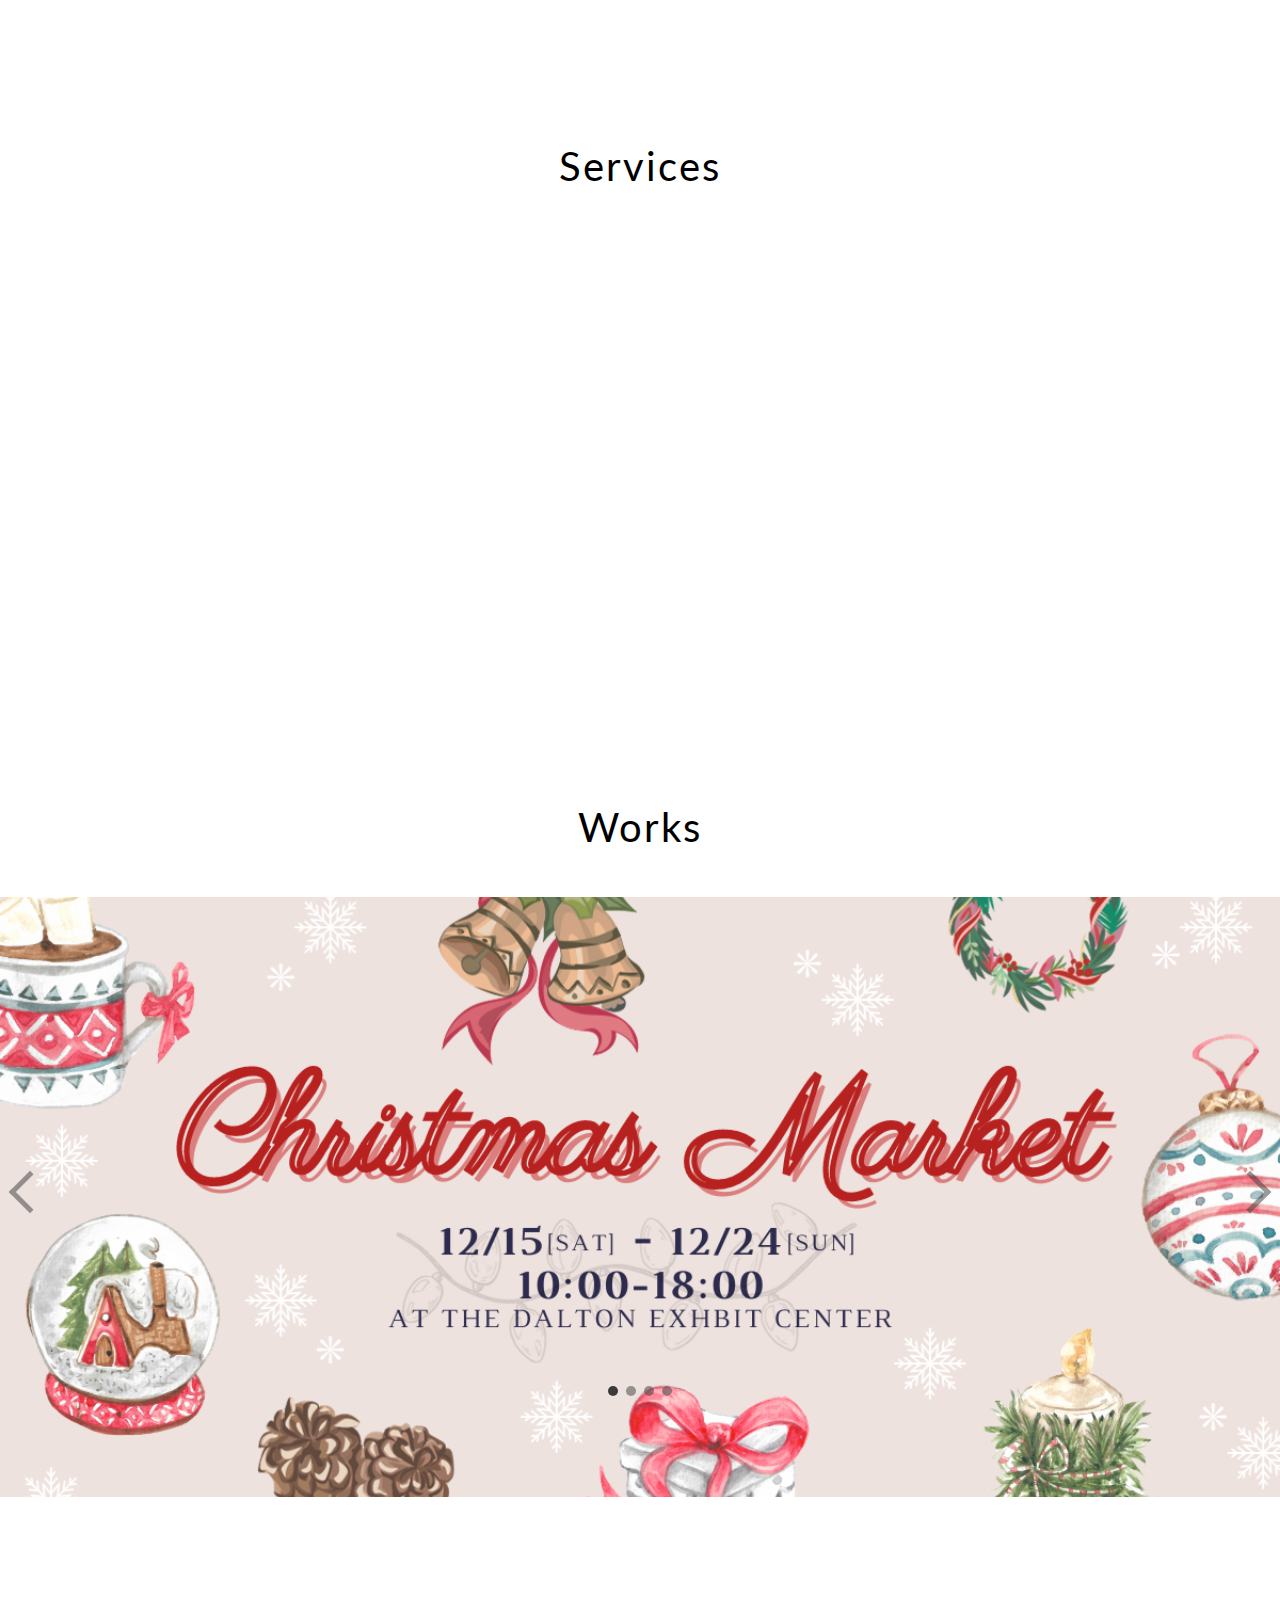
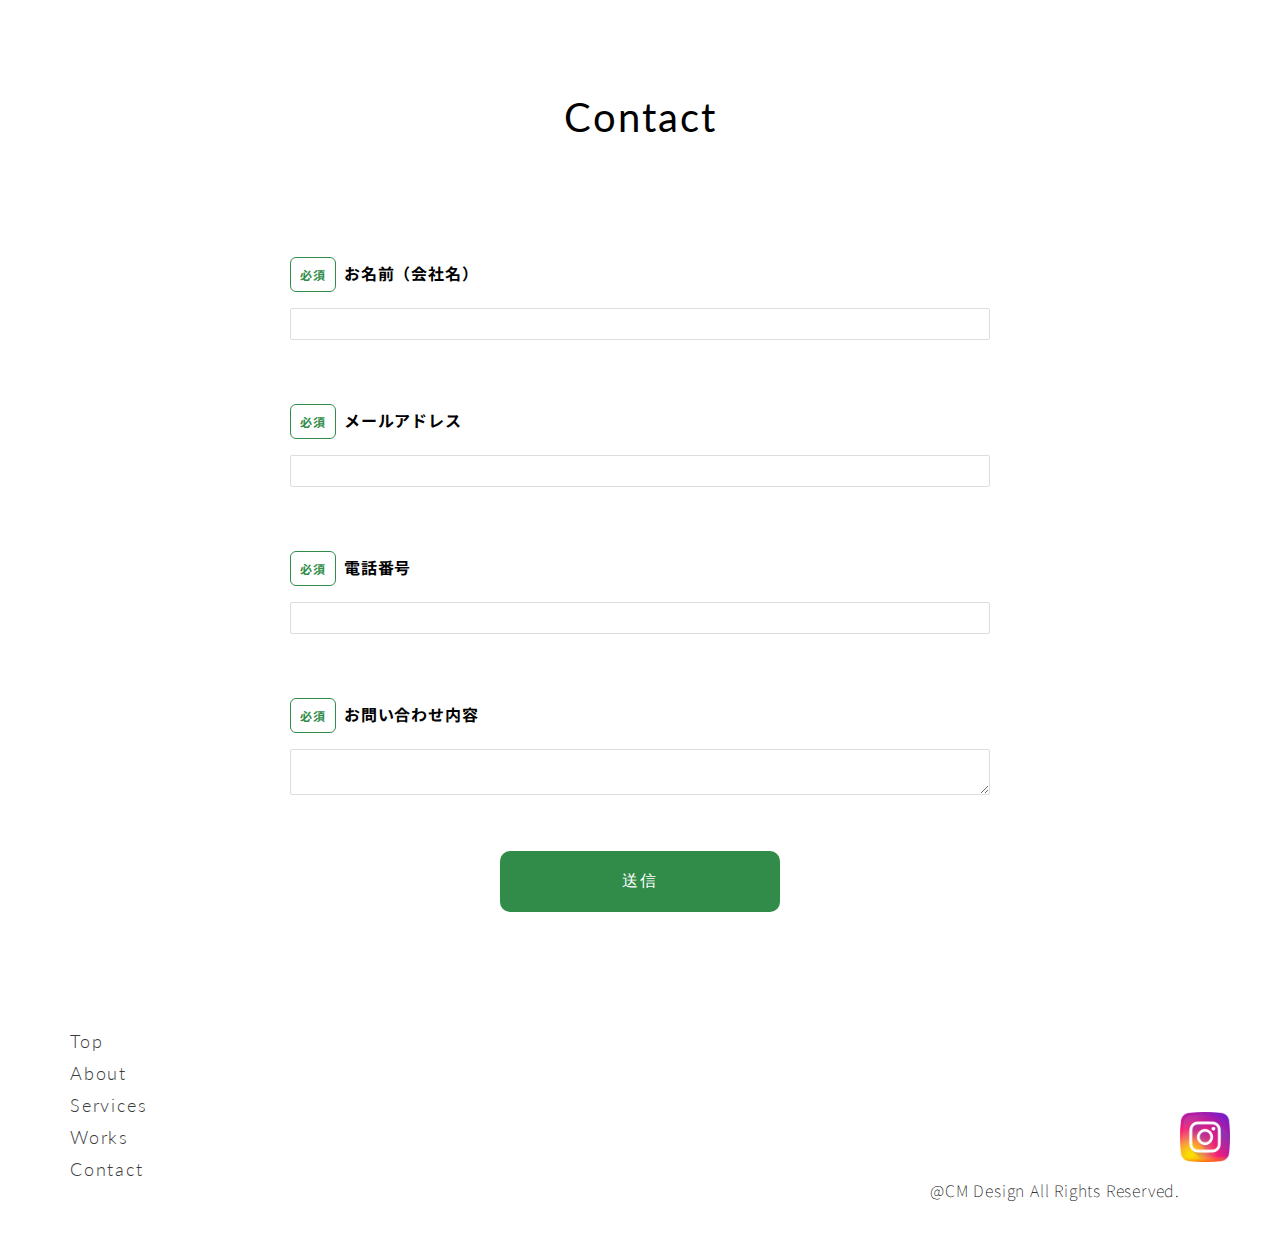
==== commit 8076177d: "テスト" ====
--- a/mypf.html
+++ b/mypf.html
@@ -40,7 +40,7 @@
 		</div><img class="header-logo" src="image/logo.png">
 		<p class="sitename">CM Design</p>
 		<div class="header-nav">
-			<ul>
+			<ul class="header-ul">
 				<li class="header-li">
 					<a class="menu-link" href="#top">Top</a>
 				</li>
@@ -60,8 +60,7 @@
 		</div>
 	</header>
 	<div id="top">
-		<img alt="トップイメージ" src="image/topimage-pc.jpg" class="topimage-pc">
-		<img alt="トップイメージ" src="image/topimage-mb.jpg" class="topimage-mb">
+		<img alt="トップイメージ" src="image/topimage-pc.jpg">
 		<p class="message">伝えたい、つなぎたい想いを<br>
 		デザインとしてかたちにするお手伝いをします。</p>
 	</div>
--- a/stylesheet.css
+++ b/stylesheet.css
@@ -15,6 +15,7 @@
 	left: 0px;
 	top: 0px;
 	margin: 0 auto;
+	padding-bottom: 30px;
 }
 .header-logo {
 	width: 100px;
@@ -26,11 +27,56 @@
 	letter-spacing: 0.05em;
 	color: #3b3b3b;
 }
+
 .header-nav {
 	font-family: 'Lato', sans-serif;
 	letter-spacing: 0.1em;
 	color: #000;
-}
+	position: absolute;
+	right: 0;
+	top: 110px;
+	display: flex;
+	flex-direction: row;
+	align-items: flex-start;
+	padding-right: 30px;
+	height: 20px;
+	font-size: 18px;
+	font-weight: 300;
+}
+.header-ul {
+	list-style: none;
+	margin: 0;
+	padding: 0;
+	display: flex;
+}
+.header-li {
+	display: inline-block;
+	margin-left: 20px;
+	text-align: right;
+}
+
+.menu-link {
+	text-decoration: none;
+	color: #3b3b3b;
+	position: relative;
+	display: inline-block;
+	transition: .3s;
+}
+.menu-link::after {
+	position: absolute;
+	bottom: 0;
+	left: 50%;
+	content: '';
+	width: 0;
+	height: 1px;
+	background-color: #3b3b3b;
+	transition: .3s;
+	transform: translateX(-50%);
+}
+.menu-link:hover::after {
+	width: 100%;
+}
+
 @media screen and (min-width: 1000px) {
 	.header-logo {
 		margin-top: 30px;
@@ -47,50 +93,7 @@
 		font-weight: 600;
 		font-size: 30px;
 	}
-	.header-nav {
-		position: absolute;
-		right: 0;
-		top: 110px;
-		display: flex;
-		flex-direction: row;
-		align-items: flex-start;
-		padding-right: 30px;
-		height: 20px;
-		font-size: 18px;
-		font-weight: 300;
-	}
-	.header-ul {
-		list-style: none;
-		margin-bottom: 20px;
-		padding: 0;
-		display: flex;
-	}
-	.header-li {
-		display: inline-block;
-		margin-left: 20px;
-		text-align: right;
-	}
-	.menu-link {
-		text-decoration: none;
-		color: #3b3b3b;
-		position: relative;
-		display: inline-block;
-		transition: .3s;
-	}
-	.menu-link::after {
-		position: absolute;
-		bottom: 0;
-		left: 50%;
-		content: '';
-		width: 0;
-		height: 1px;
-		background-color: #3b3b3b;
-		transition: .3s;
-		transform: translateX(-50%);
-	}
-	.menu-link:hover::after {
-		width: 100%;
-	}
+
 	.sp-nav {
 		display: none;
 	}
@@ -491,21 +494,17 @@
 	height: auto;
 	overflow: hidden;
 }
+#top img {
+	width: 100%;
+	height: auto;
+	object-fit: cover;
+	display: block;
+}
 
 @media screen and (min-width: 1000px) {
 
 	#top {
 		margin-bottom: 200px;
-	}
-	.topimage-pc {
-		width: 100%;
-		height: auto;
-		display: block;
-		margin-top: 30px;
-	}
-
-	.topimage-mb {
-		display: none;
 	}
 
 	.message {
@@ -528,16 +527,6 @@
 		margin-bottom: 100px;
 	}
 
-	.topimage-mb {
-		display: none;
-	}
-
-	.topimage-pc {
-		max-width: 100%;
-		height: auto;
-		display: block;
-	}
-
 	.message {
 		display: flex;
 		align-items: center;
@@ -557,13 +546,11 @@
 		margin-bottom: 100px;
 	}
 
+
 	.topimage-pc {
-		display: none;
-	}
-
-	.topimage-mb {
-		max-width: 100%;
+		width: 100%;
 		height: auto;
+		object-position: 50% 50%;
 		display: block;
 	}
 
@@ -839,31 +826,30 @@
 .carousel {
 	display: flex;
 	justify-content: center;
-}
-
-.contains {
-	/* 下の.slideも同じサイズにしてください。 */
+  }
+  
+  .contains {
+	position: relative;
 	overflow: hidden;
-	position: relative;
-	padding: 0;
-	list-style: none;
-}
-
-.slide_select {
-	display: none;
-}
-
-.slide {
-	/* 上の.containsも同じサイズにしてください。 */
+	width: 100%;
+  }
+  
+  .slide {
 	position: absolute;
+	top: 0;
+	left: 0;
+	width: 100%;
+	height: 100%;
 	opacity: 0;
-}
-
-.slide img {
-	max-width: 100%;
+	transition: opacity 0.5s ease;
+  }
+  
+  .slide img {
+	width: 100%;
 	height: 100%;
-}
-
+	object-fit: cover; /* 画像を親要素に合わせて切り抜く */
+  }
+  
 .scroll_button {
 	position: absolute;
 	display: block;
@@ -944,6 +930,7 @@
 .slide_select:nth-of-type(4):checked~.move_controler .button_move:nth-of-type(4) {
 	opacity: 1;
 }
+
 
 .form {
 	font-family: 'Noto Sans JP', sans-serif;
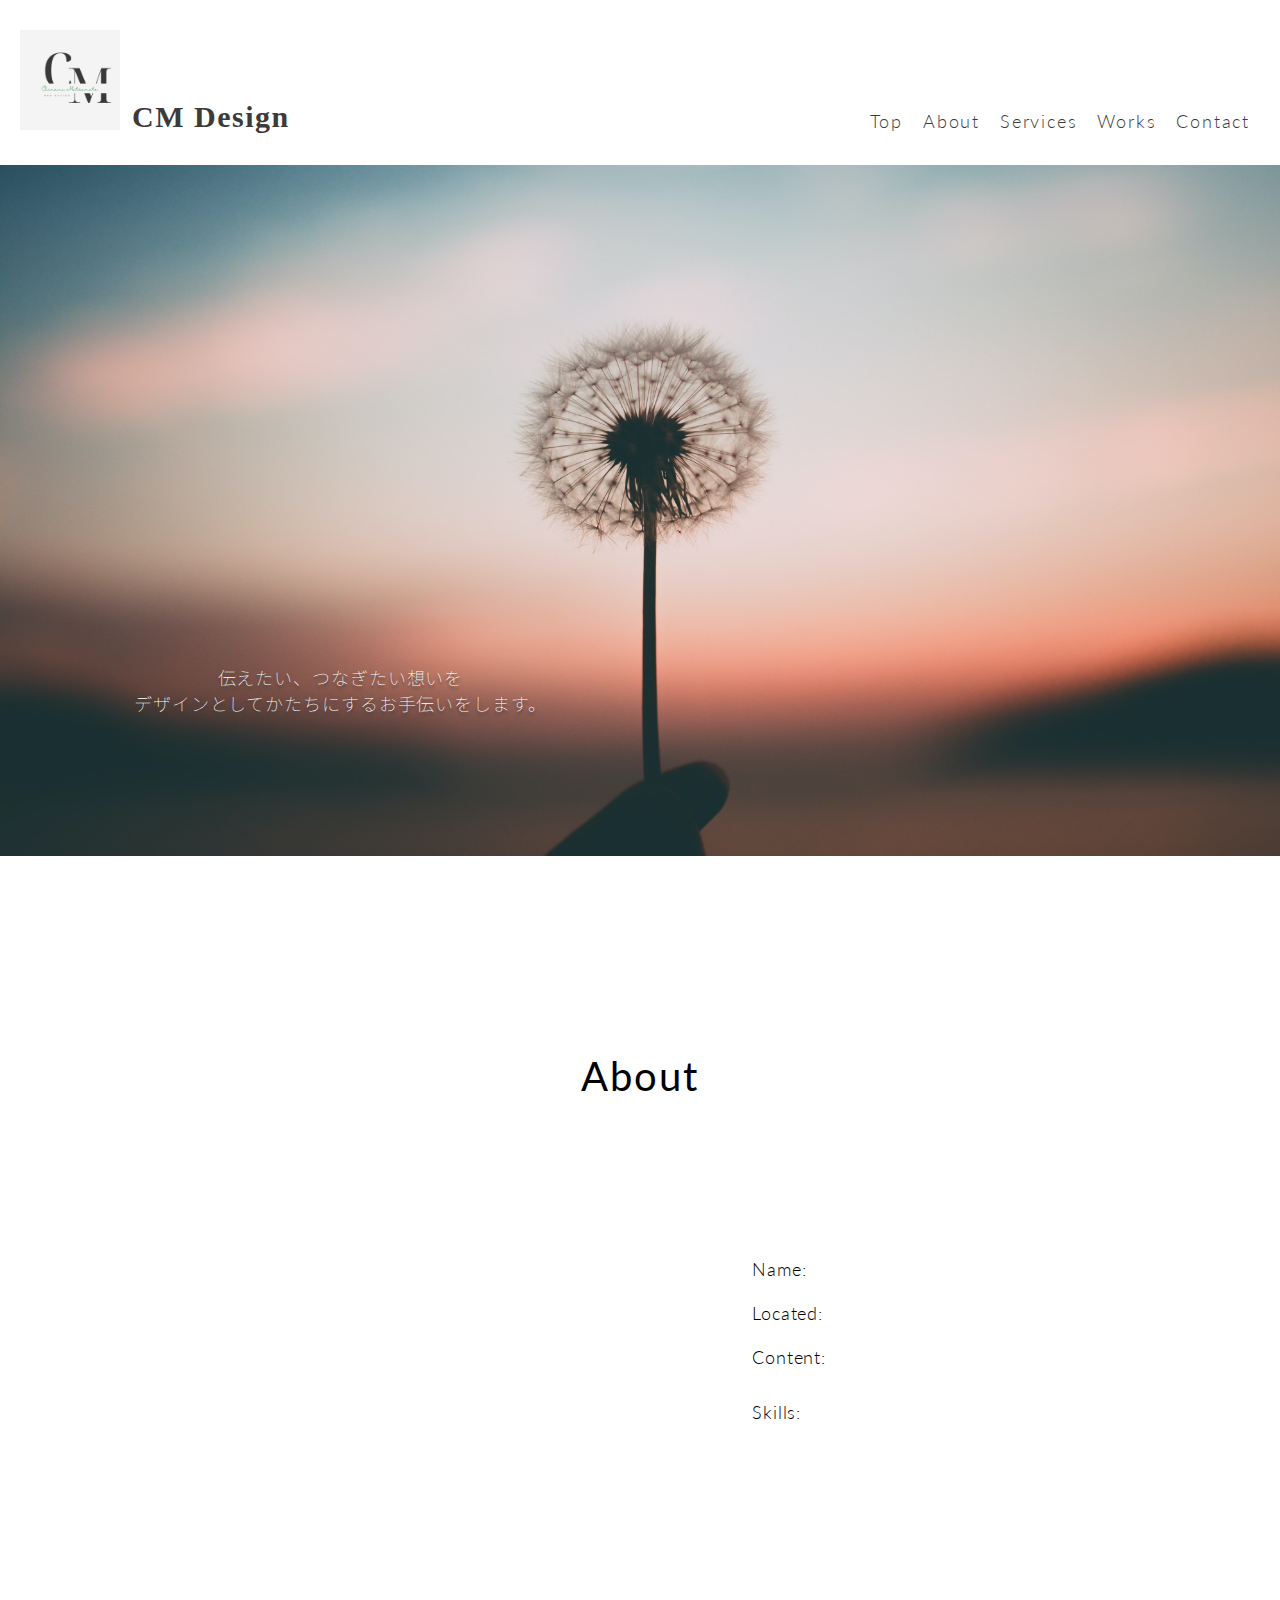
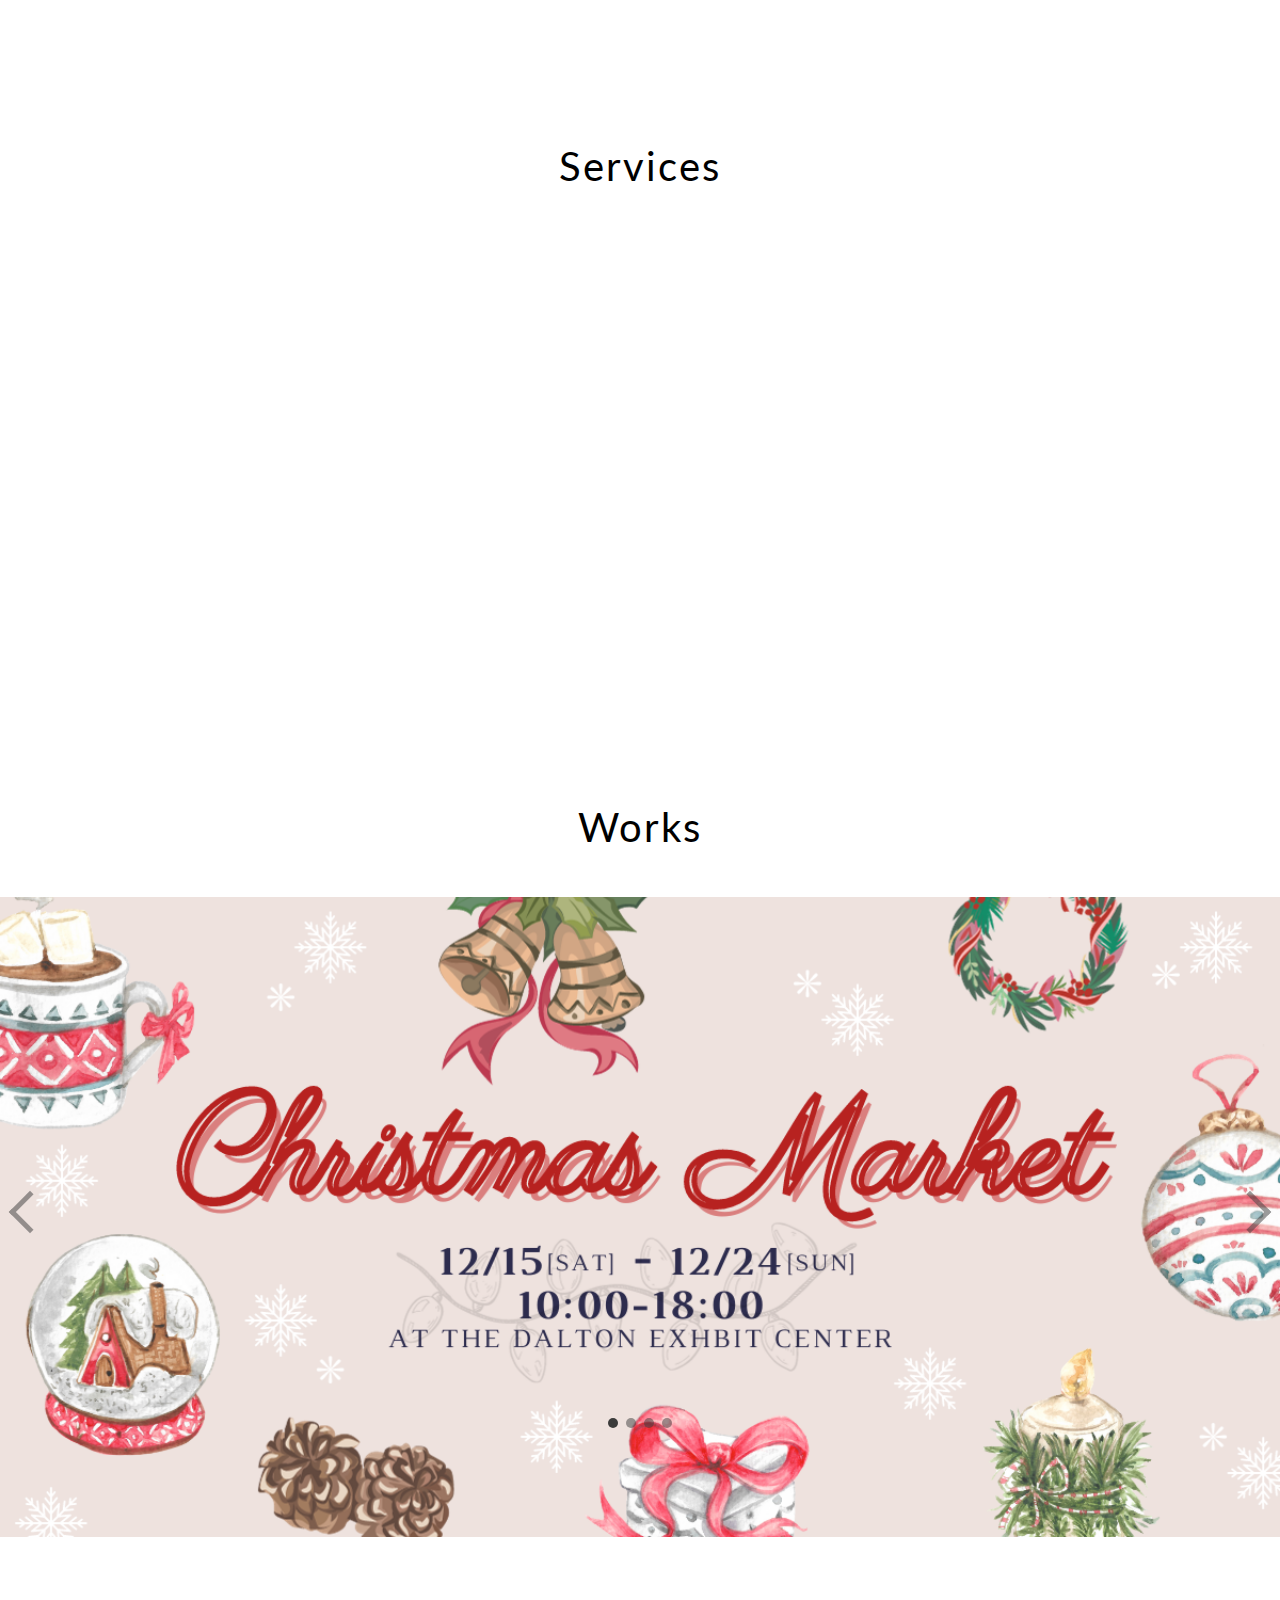
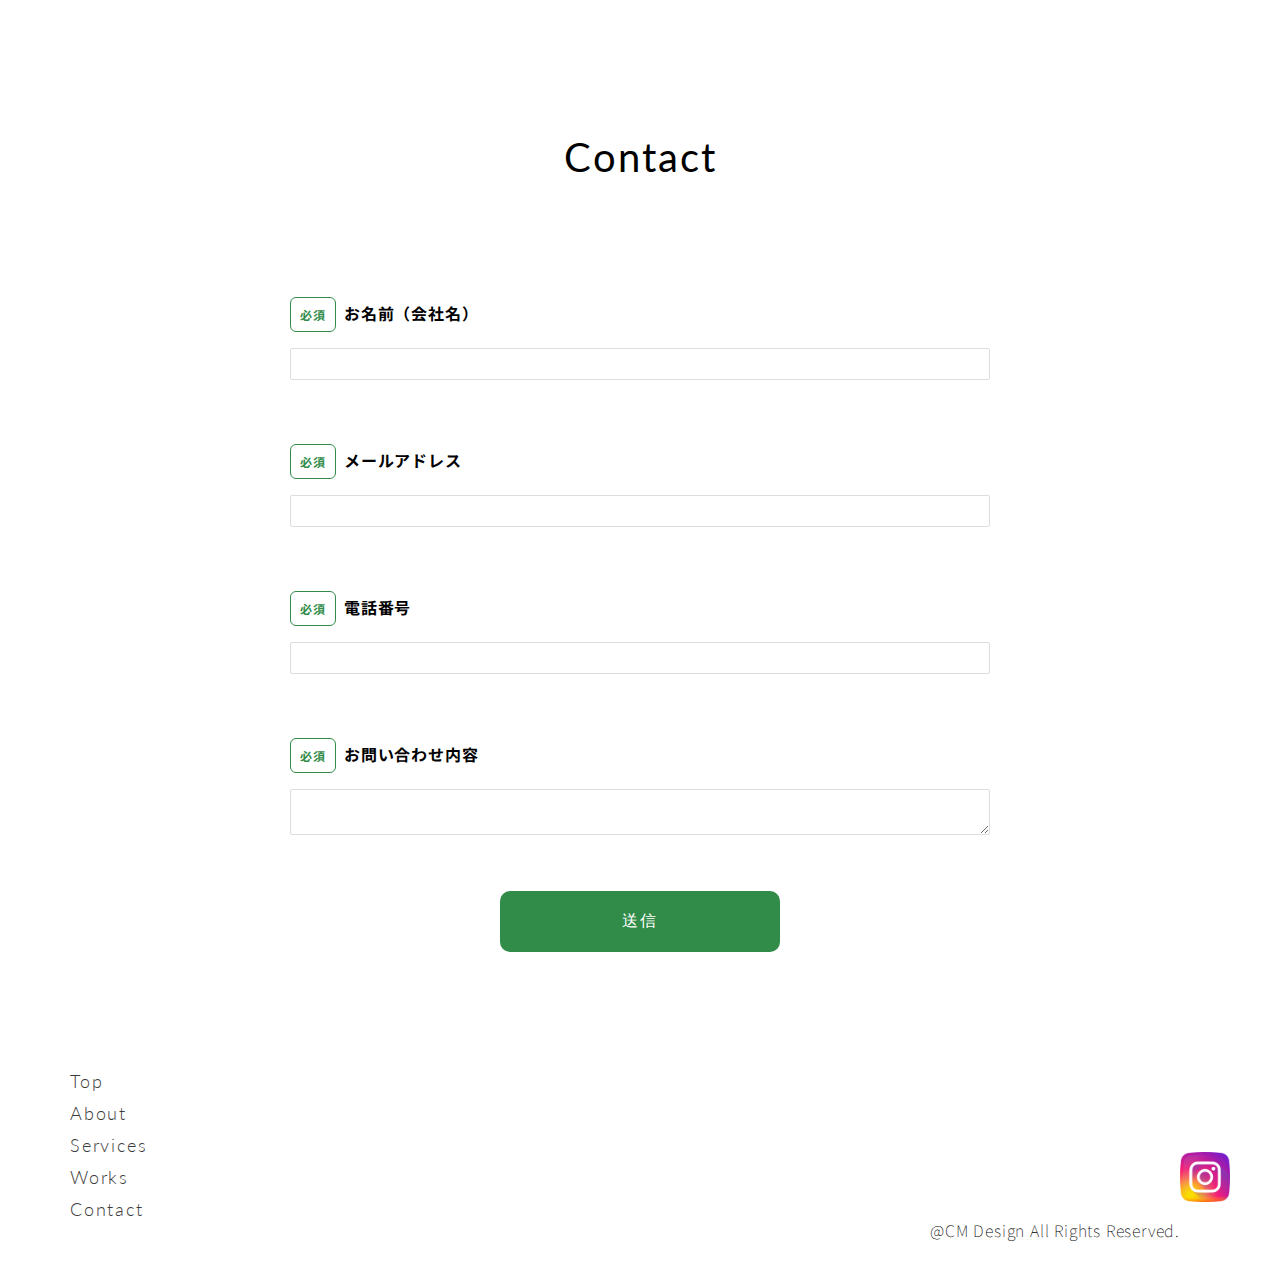
==== commit 0dc8c307: "AboutとWorksのレイアウトを修正" ====
--- a/mypf.html
+++ b/mypf.html
@@ -1,184 +1,278 @@
 <!DOCTYPE html>
 <html lang="ja">
-<head>
-	<meta charset="UTF-8">
-	<meta content="width=device-width, initial-scale=0.1" name="viewport">
-	<title>CM Design</title>
-	<link href="reset.css" rel="reset.css">
-	<link href="stylesheet.css" rel="stylesheet">
-	<meta content="width=device-width, initial-scale=1, minimum-scale=1, maximum-scale=1, user-scalable=no" name="viewport">
-	<!---Googleフォント=-->
-	<link href="https://fonts.googleapis.com" rel="preconnect">
-	<link href="https://fonts.gstatic.com" rel="preconnect">
-	<link href="https://fonts.googleapis.com/css2?family=Lato:wght@100;300;400;700;900&family=Noto+Sans+JP:wght@100&display=swap" rel="stylesheet">
-	<!---Googleフォントここまで-->
+    <head>
+        <meta charset="UTF-8" />
+        <meta content="width=device-width, initial-scale=0.1" name="viewport" />
+        <title>CM Design</title>
+        <link href="reset.css" rel="reset.css" />
+        <link href="stylesheet.css" rel="stylesheet" />
+        <meta
+            content="width=device-width, initial-scale=1, minimum-scale=1, maximum-scale=1, user-scalable=no"
+            name="viewport"
+        />
+        <!---Googleフォント=-->
+        <link href="https://fonts.googleapis.com" rel="preconnect" />
+        <link href="https://fonts.gstatic.com" rel="preconnect" />
+        <link
+            href="https://fonts.googleapis.com/css2?family=Lato:wght@100;300;400;700;900&family=Noto+Sans+JP:wght@100&display=swap"
+            rel="stylesheet"
+        />
+        <!---Googleフォントここまで-->
+    </head>
+    <body>
+        <header>
+            <nav class="sp-nav">
+                <ul>
+                    <li>
+                        <a href="#top">Top</a>
+                    </li>
+                    <li>
+                        <a href="#about">About</a>
+                    </li>
+                    <li>
+                        <a href="#services">Services</a>
+                    </li>
+                    <li>
+                        <a href="#works">Works</a>
+                    </li>
+                    <li>
+                        <a href="#contact">Contact</a>
+                    </li>
+                </ul>
+            </nav>
+            <div class="btn-trigger" id="btn07">
+                <span></span> <span></span> <span></span>
+            </div>
+            <img class="header-logo" src="image/logo.png" />
+            <p class="sitename">CM Design</p>
+            <div class="header-nav">
+                <ul class="header-ul">
+                    <li class="header-li">
+                        <a class="menu-link" href="#top">Top</a>
+                    </li>
+                    <li class="header-li">
+                        <a class="menu-link" href="#about">About</a>
+                    </li>
+                    <li class="header-li">
+                        <a class="menu-link" href="#services">Services</a>
+                    </li>
+                    <li class="header-li">
+                        <a class="menu-link" href="#works">Works</a>
+                    </li>
+                    <li class="header-li">
+                        <a class="menu-link" href="#contact">Contact</a>
+                    </li>
+                </ul>
+            </div>
+        </header>
+        <div id="top">
+            <img alt="トップイメージ" src="image/topimage-pc.jpg" />
+            <p class="message">
+                伝えたい、つなぎたい想いを<br />
+                デザインとしてかたちにするお手伝いをします。
+            </p>
+        </div>
+        <h2 class="ttlLarge">About</h2>
+        <div class="about" id="about">
+            <img alt="bigLogo" class="bigLogo fade" src="image/logo.png" />
+            <table class="profile">
+                <tr>
+                    <th>Name:</th>
+                    <td class="fade">Chinami Matsumoto</td>
+                </tr>
+                <tr>
+                    <th>Located:</th>
+                    <td class="fade">Osaka, Japan</td>
+                </tr>
+                <tr>
+                    <th>Content:</th>
+                    <td class="fade">cnmmatsumoto@gmail.com</td>
+                </tr>
+                <tr>
+                    <th>Skills:</th>
+                    <td class="fade">WIX, Wordpress, HTML & CSS</td>
+                </tr>
+            </table>
+        </div>
+        <h2 class="ttlLarge">Services</h2>
+        <div class="services" id="services">
+            <div class="services-icon">
+                <p class="services-ttl fade">Banner</p>
+                <p class="services-ttl-jp fade">バナー</p>
+                <img class="s-icon fade" src="image/banner.svg" />
+                <p class="txt-contents fade">
+                    さまざまなサイズ・ジャンルに対応しています。
+                </p>
+            </div>
+            <div class="services-icon">
+                <p class="services-ttl fade">Website Design</p>
+                <p class="services-ttl-jp fade">サイトデザイン</p>
+                <img class="s-icon fade" src="image/design.svg" />
+                <p class="txt-contents fade">
+                    ウェブサイトのデザインのご提案をします。
+                </p>
+            </div>
+            <div class="services-icon">
+                <p class="services-ttl fade">Coding</p>
+                <p class="services-ttl-jp fade">コーディング</p>
+                <img class="s-icon fade" src="image/coding.svg" />
+                <p class="txt-contents fade">
+                    ウェブサイトのコーディングの構築をします。
+                </p>
+            </div>
+        </div>
+        <h2 class="ttlLarge">Works</h2>
+        <div class="carousel" id="works">
+            <!-- ここからスライド -->
+            <div class="contains">
+                <input
+                    checked
+                    class="slide_select"
+                    id="SlideA"
+                    name="slide_check"
+                    type="radio"
+                />
+                <input
+                    class="slide_select"
+                    id="SlideB"
+                    name="slide_check"
+                    type="radio"
+                />
+                <input
+                    class="slide_select"
+                    id="SlideC"
+                    name="slide_check"
+                    type="radio"
+                />
+                <input
+                    class="slide_select"
+                    id="SlideD"
+                    name="slide_check"
+                    type="radio"
+                />
+                <div class="slide">
+                    <div class="scroll_controler">
+                        <label
+                            class="scroll_button scroll_prev"
+                            for="SlideD"
+                        ></label>
+                        <label
+                            class="scroll_button scroll_next"
+                            for="SlideB"
+                        ></label>
+                    </div>
+                    <img src="image/bannerexp1.png" />
+                </div>
+                <div class="slide">
+                    <div class="controler_scroll">
+                        <label
+                            class="scroll_button scroll_prev"
+                            for="SlideA"
+                        ></label>
+                        <label
+                            class="scroll_button scroll_next"
+                            for="SlideC"
+                        ></label>
+                    </div>
+                    <img src="image/bannerexp2.png" />
+                </div>
+                <div class="slide">
+                    <div class="controler_scroll">
+                        <label
+                            class="scroll_button scroll_prev"
+                            for="SlideB"
+                        ></label>
+                        <label
+                            class="scroll_button scroll_next"
+                            for="SlideD"
+                        ></label>
+                    </div>
+                    <img src="image/bannerexp3.png" />
+                </div>
+                <div class="slide">
+                    <div class="controler_scroll">
+                        <label
+                            class="scroll_button scroll_prev"
+                            for="SlideC"
+                        ></label>
+                        <label
+                            class="scroll_button scroll_next"
+                            for="SlideA"
+                        ></label>
+                    </div>
+                    <img src="image/bannerexp4.png" />
+                </div>
+                <div class="move_controler">
+                    <label class="button_move" for="SlideA"></label>
+                    <label class="button_move" for="SlideB"></label>
+                    <label class="button_move" for="SlideC"></label>
+                    <label class="button_move" for="SlideD"></label>
+                </div>
+            </div>
+            <!-- ここまでスライド -->
+        </div>
 
-</head>
-<body>
-	<header>
-		<nav class="sp-nav">
-			<ul>
-				<li>
-					<a href="#top">Top</a>
-				</li>
-				<li>
-					<a href="#about">About</a>
-				</li>
-				<li>
-					<a href="#services">Services</a>
-				</li>
-				<li>
-					<a href="#works">Works</a>
-				</li>
-				<li>
-					<a href="#contact">Contact</a>
-				</li>
-			</ul>
-		</nav>
-		<div class="btn-trigger" id="btn07">
-			<span></span> <span></span> <span></span>
-		</div><img class="header-logo" src="image/logo.png">
-		<p class="sitename">CM Design</p>
-		<div class="header-nav">
-			<ul class="header-ul">
-				<li class="header-li">
-					<a class="menu-link" href="#top">Top</a>
-				</li>
-				<li class="header-li">
-					<a class="menu-link" href="#about">About</a>
-				</li>
-				<li class="header-li">
-					<a class="menu-link" href="#services">Services</a>
-				</li>
-				<li class="header-li">
-					<a class="menu-link" href="#works">Works</a>
-				</li>
-				<li class="header-li">
-					<a class="menu-link" href="#contact">Contact</a>
-				</li>
-			</ul>
-		</div>
-	</header>
-	<div id="top">
-		<img alt="トップイメージ" src="image/topimage-pc.jpg">
-		<p class="message">伝えたい、つなぎたい想いを<br>
-		デザインとしてかたちにするお手伝いをします。</p>
-	</div>
-	<h2 class="ttlLarge">About</h2>
-	<div class="about" id="about">
-		<img alt="bigLogo" class="bigLogo fade" src="image/logo.png">
-		<table class="profile">
-			<tr>
-				<th>Name:</th>
-				<td class="fade">Chinami Matsumoto</td>
-			</tr>
-			<tr>
-				<th>Located:</th>
-				<td class="fade">Osaka, Japan</td>
-			</tr>
-			<tr>
-				<th>Content:</th>
-				<td class="fade">cnmmatsumoto@gmail.com</td>
-			</tr>
-			<tr>
-				<th>Skills:</th>
-				<td class="fade">WIX, Wordpress, HTML & CSS</td>
-			</tr>
-		</table>
-	</div>
-	<h2 class="ttlLarge">Services</h2>
-	<div class="services" id="services">
-		<div class="services-icon">
-			<p class="services-ttl fade">Banner</p>
-			<p class="services-ttl-jp fade">バナー</p><img class="s-icon fade" src="image/banner.svg">
-			<p class="txt-contents fade">さまざまなサイズ・ジャンルに対応しています。</p>
-		</div>
-		<div class="services-icon">
-			<p class="services-ttl fade">Website Design</p>
-			<p class="services-ttl-jp fade">サイトデザイン</p><img class="s-icon fade" src="image/design.svg">
-			<p class="txt-contents fade">ウェブサイトのデザインのご提案をします。</p>
-		</div>
-		<div class="services-icon">
-			<p class="services-ttl fade">Coding</p>
-			<p class="services-ttl-jp fade">コーディング</p><img class="s-icon fade" src="image/coding.svg">
-			<p class="txt-contents fade">ウェブサイトのコーディングの構築をします。</p>
-		</div>
-	</div>
-	<h2 class="ttlLarge">Works</h2>
-	<div class="carousel" id="works">
-		<div class="contains">
-			<input checked class="slide_select" id="SlideA" name="slide_check" type="radio">
-			<input class="slide_select" id="SlideB" name="slide_check" type="radio">
-			<input class="slide_select" id="SlideC" name="slide_check" type="radio">
-			<input class="slide_select" id="SlideD" name="slide_check" type="radio">
-			<div class="slide">
-			<div class="scroll_controler">
-				<label class="scroll_button scroll_prev" for="SlideD"></label>
-				 <label class="scroll_button scroll_next" for="SlideB"></label>
-			</div>
-			<img src="image/bannerexp1.png"></div>
-			<div class="slide">
-			<div class="controler_scroll">
-				<label class="scroll_button scroll_prev" for="SlideA"></label> <label class="scroll_button scroll_next" for="SlideC"></label>
-			</div><img src="image/bannerexp2.png"></div>
-			<div class="slide">
-			<div class="controler_scroll">
-				<label class="scroll_button scroll_prev" for="SlideB"></label> <label class="scroll_button scroll_next" for="SlideD"></label>
-			</div><img src="image/bannerexp3.png"></div>
-			<div class="slide">
-			<div class="controler_scroll">
-				<label class="scroll_button scroll_prev" for="SlideC"></label> <label class="scroll_button scroll_next" for="SlideA"></label>
-			</div><img src="image/bannerexp4.png"></div>
-			<div class="move_controler">
-				<label class="button_move" for="SlideA"></label>
-				<label class="button_move" for="SlideB"></label>
-				<label class="button_move" for="SlideC"></label>
-				<label class="button_move" for="SlideD"></label>
-			</div>
-		</div>
-	</div>
-
-
-	<h2 class="ttlLarge">Contact</h2>
-	<div class="form" id="contact">
-		<div class="form-item">
-			<p class="form-item-label"><span class="form-item-label-required">必須</span>お名前（会社名）</p><input class="form-item-input" type="text">
-		</div>
-		<div class="form-item">
-			<p class="form-item-label"><span class="form-item-label-required">必須</span>メールアドレス</p><input class="form-item-input" type="email">
-		</div>
-		<div class="form-item">
-			<p class="form-item-label"><span class="form-item-label-required">必須</span>電話番号</p><input class="form-item-input" type="tel">
-		</div>
-		<div class="form-item">
-			<p class="form-item-label"><span class="form-item-label-required">必須</span>お問い合わせ内容</p>
-			<textarea class="form-item-textarea"></textarea>
-		</div><input class="form-btn" type="submit" value="送信">
-	</div>
-	<footer>
-		<nav class="footer-nav">
-			<ul class="footer-ul">
-				<li class="footer-li">
-					<a class="menu-link" href="#top">Top</a>
-				</li>
-				<li class="footer-li">
-					<a class="menu-link" href="#about">About</a>
-				</li>
-				<li class="footer-li">
-					<a class="menu-link" href="#services">Services</a>
-				</li>
-				<li class="footer-li">
-					<a class="menu-link" href="#works">Works</a>
-				</li>
-				<li class="footer-li">
-					<a class="menu-link" href="#contact">Contact</a>
-				</li>
-			</ul>
-		</nav><a href="https://www.instagram.com/cmdesign0409/" target="_blank"><img class="instalogo" src="image/instagram.png"></a>
-		<p class="copyright">@CM Design All Rights Reserved.</p>
-	</footer>
-	<script src="https://code.jquery.com/jquery-3.6.4.min.js"></script> 
-	<script src="stylesheet.js"></script>
-	<script type="text/javascript" src="//code.jquery.com/jquery-1.11.0.min.js"></script>
-</body>
-</html>+        <h2 class="ttlLarge">Contact</h2>
+        <div class="form" id="contact">
+            <div class="form-item">
+                <p class="form-item-label">
+                    <span class="form-item-label-required">必須</span
+                    >お名前（会社名）
+                </p>
+                <input class="form-item-input" type="text" />
+            </div>
+            <div class="form-item">
+                <p class="form-item-label">
+                    <span class="form-item-label-required">必須</span
+                    >メールアドレス
+                </p>
+                <input class="form-item-input" type="email" />
+            </div>
+            <div class="form-item">
+                <p class="form-item-label">
+                    <span class="form-item-label-required">必須</span>電話番号
+                </p>
+                <input class="form-item-input" type="tel" />
+            </div>
+            <div class="form-item">
+                <p class="form-item-label">
+                    <span class="form-item-label-required">必須</span
+                    >お問い合わせ内容
+                </p>
+                <textarea class="form-item-textarea"></textarea>
+            </div>
+            <input class="form-btn" type="submit" value="送信" />
+        </div>
+        <footer>
+            <nav class="footer-nav">
+                <ul class="footer-ul">
+                    <li class="footer-li">
+                        <a class="menu-link" href="#top">Top</a>
+                    </li>
+                    <li class="footer-li">
+                        <a class="menu-link" href="#about">About</a>
+                    </li>
+                    <li class="footer-li">
+                        <a class="menu-link" href="#services">Services</a>
+                    </li>
+                    <li class="footer-li">
+                        <a class="menu-link" href="#works">Works</a>
+                    </li>
+                    <li class="footer-li">
+                        <a class="menu-link" href="#contact">Contact</a>
+                    </li>
+                </ul>
+            </nav>
+            <a href="https://www.instagram.com/cmdesign0409/" target="_blank"
+                ><img class="instalogo" src="image/instagram.png"
+            /></a>
+            <p class="copyright">@CM Design All Rights Reserved.</p>
+        </footer>
+        <script src="https://code.jquery.com/jquery-3.6.4.min.js"></script>
+        <script src="stylesheet.js"></script>
+        <script
+            type="text/javascript"
+            src="//code.jquery.com/jquery-1.11.0.min.js"
+        ></script>
+    </body>
+</html>
--- a/stylesheet.css
+++ b/stylesheet.css
@@ -1,1241 +1,1245 @@
 * {
-	box-sizing: border-box;
+    box-sizing: border-box;
 }
 
 body {
-	font-family: 'Lato', sans-serif;
-	font-family: 'Noto Sans JP', sans-serif;
-	font-weight: 100;
-	margin: 0;
-	padding: 0;
+    font-family: "Lato", sans-serif;
+    font-family: "Noto Sans JP", sans-serif;
+    font-weight: 100;
+    margin: 0;
+    padding: 0;
 }
 header {
-	position: relative;
-	max-width: 1512px;
-	left: 0px;
-	top: 0px;
-	margin: 0 auto;
-	padding-bottom: 30px;
+    position: relative;
+    max-width: 1512px;
+    left: 0px;
+    top: 0px;
+    margin: 0 auto;
+    padding-bottom: 30px;
 }
 .header-logo {
-	width: 100px;
-	height: 100px;
+    width: 100px;
+    height: 100px;
 }
 .sitename {
-	font-family: 'Crimson Text', serif;
-	font-style: normal;
-	letter-spacing: 0.05em;
-	color: #3b3b3b;
+    font-family: "Crimson Text", serif;
+    font-style: normal;
+    letter-spacing: 0.05em;
+    color: #3b3b3b;
 }
 
 .header-nav {
-	font-family: 'Lato', sans-serif;
-	letter-spacing: 0.1em;
-	color: #000;
-	position: absolute;
-	right: 0;
-	top: 110px;
-	display: flex;
-	flex-direction: row;
-	align-items: flex-start;
-	padding-right: 30px;
-	height: 20px;
-	font-size: 18px;
-	font-weight: 300;
+    font-family: "Lato", sans-serif;
+    letter-spacing: 0.1em;
+    color: #000;
+    position: absolute;
+    right: 0;
+    top: 110px;
+    display: flex;
+    flex-direction: row;
+    align-items: flex-start;
+    padding-right: 30px;
+    height: 20px;
+    font-size: 18px;
+    font-weight: 300;
 }
 .header-ul {
-	list-style: none;
-	margin: 0;
-	padding: 0;
-	display: flex;
+    list-style: none;
+    margin: 0;
+    padding: 0;
+    display: flex;
 }
 .header-li {
-	display: inline-block;
-	margin-left: 20px;
-	text-align: right;
+    display: inline-block;
+    margin-left: 20px;
+    text-align: right;
 }
 
 .menu-link {
-	text-decoration: none;
-	color: #3b3b3b;
-	position: relative;
-	display: inline-block;
-	transition: .3s;
+    text-decoration: none;
+    color: #3b3b3b;
+    position: relative;
+    display: inline-block;
+    transition: 0.3s;
 }
 .menu-link::after {
-	position: absolute;
-	bottom: 0;
-	left: 50%;
-	content: '';
-	width: 0;
-	height: 1px;
-	background-color: #3b3b3b;
-	transition: .3s;
-	transform: translateX(-50%);
+    position: absolute;
+    bottom: 0;
+    left: 50%;
+    content: "";
+    width: 0;
+    height: 1px;
+    background-color: #3b3b3b;
+    transition: 0.3s;
+    transform: translateX(-50%);
 }
 .menu-link:hover::after {
-	width: 100%;
+    width: 100%;
 }
 
 @media screen and (min-width: 1000px) {
-	.header-logo {
-		margin-top: 30px;
-		margin-left: 20px;
-	}
-	.sitename {
-		position: absolute;
-		width: 246px;
-		height: 65px;
-		left: 130px;
-		top: 70px;
-		white-space: nowrap;
-		padding-left: 2px;
-		font-weight: 600;
-		font-size: 30px;
-	}
-
-	.sp-nav {
-		display: none;
-	}
-}
-@media screen and (min-width: 500px ) and (max-width: 999px) {
-	header {
-		text-align: center;
-		padding-top: 30px;
-		padding-bottom: 30px;
-	}
-	.header-logo {
-		width: 100px;
-		height: 100px;
-	}
-	.sitename {
-		font-size: 24px;
-		margin: 0 auto;
-	}
-	.header-nav {
-		display: none;
-	}
-	.sp-nav {
-		z-index: 1;
-		position: fixed;
-		top: 0;
-		left: 0;
-		width: 100%;
-		height: 100vh;
-		display: block;
-		width: 100%;
-		background: rgba(255, 255, 255, 0.9);
-		opacity: 0;
-		transform: translateY(-100%);
-		transition: all 0.3s ease-in-out;
-	}
-	.btn-trigger {
-		display: block;
-		position: fixed;
-		width: 50px;
-		height: 44px;
-		cursor: pointer;
-		z-index: 3;
-		right: 15px;
-	}
-	.btn-trigger span {
-		position: absolute;
-		left: 0;
-		width: 100%;
-		height: 4px;
-		background-color: #3b3b3b;
-		border-radius: 4px;
-	}
-	.btn-trigger, .btn-trigger span {
-		display: inline-block;
-		transition: all .5s;
-		box-sizing: border-box;
-	}
-	.btn-trigger span:nth-of-type(1) {
-		top: 0;
-	}
-	.btn-trigger span:nth-of-type(2) {
-		top: 20px;
-	}
-	.btn-trigger span:nth-of-type(3) {
-		bottom: 0;
-	}
-	#btn07 span:nth-of-type(1) {
-		-webkit-animation: btn07-bar01 .75s forwards;
-		animation: btn07-bar01 .75s forwards;
-	}
-	@-webkit-keyframes btn07-bar01 {
-		0% {
-			-webkit-transform: translateY(20px) rotate(45deg);
-		}
-		50% {
-			-webkit-transform: translateY(20px) rotate(0);
-		}
-		100% {
-			-webkit-transform: translateY(0) rotate(0);
-		}
-	}
-	@keyframes btn07-bar01 {
-		0% {
-			transform: translateY(20px) rotate(45deg);
-		}
-		50% {
-			transform: translateY(20px) rotate(0);
-		}
-		100% {
-			transform: translateY(0) rotate(0);
-		}
-	}
-	#btn07 span:nth-of-type(2) {
-		transition: all .25s .25s;
-		opacity: 1;
-	}
-	#btn07 span:nth-of-type(3) {
-		-webkit-animation: btn07-bar03 .75s forwards;
-		animation: btn07-bar03 .75s forwards;
-	}
-	@-webkit-keyframes btn07-bar03 {
-		0% {
-			-webkit-transform: translateY(-20px) rotate(-45deg);
-		}
-		50% {
-			-webkit-transform: translateY(-20px) rotate(0);
-		}
-		100% {
-			-webkit-transform: translateY(0) rotate(0);
-		}
-	}
-	@keyframes btn07-bar03 {
-		0% {
-			transform: translateY(-20px) rotate(-45deg);
-		}
-		50% {
-			transform: translateY(-20px) rotate(0);
-		}
-		100% {
-			transform: translateY(0) rotate(0);
-		}
-	}
-	#btn07.active span:nth-of-type(1) {
-		-webkit-animation: active-btn07-bar01 .75s forwards;
-		animation: active-btn07-bar01 .75s forwards;
-	}
-	@-webkit-keyframes active-btn07-bar01 {
-		0% {
-			-webkit-transform: translateY(0) rotate(0);
-		}
-		50% {
-			-webkit-transform: translateY(20px) rotate(0);
-		}
-		100% {
-			-webkit-transform: translateY(20px) rotate(45deg);
-		}
-	}
-	@keyframes active-btn07-bar01 {
-		0% {
-			transform: translateY(0) rotate(0);
-		}
-		50% {
-			transform: translateY(20px) rotate(0);
-		}
-		100% {
-			transform: translateY(20px) rotate(45deg);
-		}
-	}
-	#btn07.active span:nth-of-type(2) {
-		opacity: 0;
-	}
-	#btn07.active span:nth-of-type(3) {
-		-webkit-animation: active-btn07-bar03 .75s forwards;
-		animation: active-btn07-bar03 .75s forwards;
-	}
-	@-webkit-keyframes active-btn07-bar03 {
-		0% {
-			-webkit-transform: translateY(0) rotate(0);
-		}
-		50% {
-			-webkit-transform: translateY(-20px) rotate(0);
-		}
-		100% {
-			-webkit-transform: translateY(-20px) rotate(-45deg);
-		}
-	}
-	@keyframes active-btn07-bar03 {
-		0% {
-			transform: translateY(0) rotate(0);
-		}
-		50% {
-			transform: translateY(-20px) rotate(0);
-		}
-		100% {
-			transform: translateY(-20px) rotate(-45deg);
-		}
-	}
-	/*スマホメニュー*/
-	.sp-nav ul {
-		margin: 0 auto;
-		padding: 0;
-		list-style: none;
-	}
-	.sp-nav ul li a {
-		display: block;
-		padding: 2em;
-		color: #3b3b3b;
-		text-decoration: none;
-	}
-	.sp-nav ul li a:hover {
-		background-color: rgba(0, 0, 0, 0.5);
-		color: #fff;
-	}
-	.toggle {
-		transform: translateY(0);
-		opacity: 1;
-	}
+    .header-logo {
+        margin-top: 30px;
+        margin-left: 20px;
+    }
+    .sitename {
+        position: absolute;
+        width: 246px;
+        height: 65px;
+        left: 130px;
+        top: 70px;
+        white-space: nowrap;
+        padding-left: 2px;
+        font-weight: 600;
+        font-size: 30px;
+    }
+
+    .sp-nav {
+        display: none;
+    }
+}
+@media screen and (min-width: 500px) and (max-width: 999px) {
+    header {
+        text-align: center;
+        padding-top: 30px;
+        padding-bottom: 30px;
+    }
+    .header-logo {
+        width: 100px;
+        height: 100px;
+    }
+    .sitename {
+        font-size: 24px;
+        margin: 0 auto;
+    }
+    .header-nav {
+        display: none;
+    }
+    .sp-nav {
+        z-index: 1;
+        position: fixed;
+        top: 0;
+        left: 0;
+        width: 100%;
+        height: 100vh;
+        display: block;
+        width: 100%;
+        background: rgba(255, 255, 255, 0.9);
+        opacity: 0;
+        transform: translateY(-100%);
+        transition: all 0.3s ease-in-out;
+    }
+    .btn-trigger {
+        display: block;
+        position: fixed;
+        width: 50px;
+        height: 44px;
+        cursor: pointer;
+        z-index: 3;
+        right: 15px;
+    }
+    .btn-trigger span {
+        position: absolute;
+        left: 0;
+        width: 100%;
+        height: 4px;
+        background-color: #3b3b3b;
+        border-radius: 4px;
+    }
+    .btn-trigger,
+    .btn-trigger span {
+        display: inline-block;
+        transition: all 0.5s;
+        box-sizing: border-box;
+    }
+    .btn-trigger span:nth-of-type(1) {
+        top: 0;
+    }
+    .btn-trigger span:nth-of-type(2) {
+        top: 20px;
+    }
+    .btn-trigger span:nth-of-type(3) {
+        bottom: 0;
+    }
+    #btn07 span:nth-of-type(1) {
+        -webkit-animation: btn07-bar01 0.75s forwards;
+        animation: btn07-bar01 0.75s forwards;
+    }
+    @-webkit-keyframes btn07-bar01 {
+        0% {
+            -webkit-transform: translateY(20px) rotate(45deg);
+        }
+        50% {
+            -webkit-transform: translateY(20px) rotate(0);
+        }
+        100% {
+            -webkit-transform: translateY(0) rotate(0);
+        }
+    }
+    @keyframes btn07-bar01 {
+        0% {
+            transform: translateY(20px) rotate(45deg);
+        }
+        50% {
+            transform: translateY(20px) rotate(0);
+        }
+        100% {
+            transform: translateY(0) rotate(0);
+        }
+    }
+    #btn07 span:nth-of-type(2) {
+        transition: all 0.25s 0.25s;
+        opacity: 1;
+    }
+    #btn07 span:nth-of-type(3) {
+        -webkit-animation: btn07-bar03 0.75s forwards;
+        animation: btn07-bar03 0.75s forwards;
+    }
+    @-webkit-keyframes btn07-bar03 {
+        0% {
+            -webkit-transform: translateY(-20px) rotate(-45deg);
+        }
+        50% {
+            -webkit-transform: translateY(-20px) rotate(0);
+        }
+        100% {
+            -webkit-transform: translateY(0) rotate(0);
+        }
+    }
+    @keyframes btn07-bar03 {
+        0% {
+            transform: translateY(-20px) rotate(-45deg);
+        }
+        50% {
+            transform: translateY(-20px) rotate(0);
+        }
+        100% {
+            transform: translateY(0) rotate(0);
+        }
+    }
+    #btn07.active span:nth-of-type(1) {
+        -webkit-animation: active-btn07-bar01 0.75s forwards;
+        animation: active-btn07-bar01 0.75s forwards;
+    }
+    @-webkit-keyframes active-btn07-bar01 {
+        0% {
+            -webkit-transform: translateY(0) rotate(0);
+        }
+        50% {
+            -webkit-transform: translateY(20px) rotate(0);
+        }
+        100% {
+            -webkit-transform: translateY(20px) rotate(45deg);
+        }
+    }
+    @keyframes active-btn07-bar01 {
+        0% {
+            transform: translateY(0) rotate(0);
+        }
+        50% {
+            transform: translateY(20px) rotate(0);
+        }
+        100% {
+            transform: translateY(20px) rotate(45deg);
+        }
+    }
+    #btn07.active span:nth-of-type(2) {
+        opacity: 0;
+    }
+    #btn07.active span:nth-of-type(3) {
+        -webkit-animation: active-btn07-bar03 0.75s forwards;
+        animation: active-btn07-bar03 0.75s forwards;
+    }
+    @-webkit-keyframes active-btn07-bar03 {
+        0% {
+            -webkit-transform: translateY(0) rotate(0);
+        }
+        50% {
+            -webkit-transform: translateY(-20px) rotate(0);
+        }
+        100% {
+            -webkit-transform: translateY(-20px) rotate(-45deg);
+        }
+    }
+    @keyframes active-btn07-bar03 {
+        0% {
+            transform: translateY(0) rotate(0);
+        }
+        50% {
+            transform: translateY(-20px) rotate(0);
+        }
+        100% {
+            transform: translateY(-20px) rotate(-45deg);
+        }
+    }
+    /*スマホメニュー*/
+    .sp-nav ul {
+        margin: 0 auto;
+        padding: 0;
+        list-style: none;
+    }
+    .sp-nav ul li a {
+        display: block;
+        padding: 2em;
+        color: #3b3b3b;
+        text-decoration: none;
+    }
+    .sp-nav ul li a:hover {
+        background-color: rgba(0, 0, 0, 0.5);
+        color: #fff;
+    }
+    .toggle {
+        transform: translateY(0);
+        opacity: 1;
+    }
 }
 
 @media screen and (max-width: 499px) {
-	header {
-		text-align: center;
-		padding-top: 30px;
-		padding-bottom: 30px;
-	}
-	.header-logo {
-		width: 100px;
-		height: 100px;
-	}
-	.sitename {
-		font-size: 24px;
-		margin: 0 auto;
-	}
-	.header-nav {
-		display: none;
-	}
-	.sp-nav {
-		z-index: 1;
-		position: fixed;
-		top: 0;
-		left: 0;
-		width: 100%;
-		height: 100vh;
-		display: block;
-		width: 100%;
-		background: rgba(255, 255, 255, 0.9);
-		opacity: 0;
-		transform: translateY(-100%);
-		transition: all 0.3s ease-in-out;
-	}
-	.btn-trigger {
-		display: block;
-		position: fixed;
-		width: 50px;
-		height: 44px;
-		cursor: pointer;
-		z-index: 3;
-		right: 15px;
-	}
-	.btn-trigger span {
-		position: absolute;
-		left: 0;
-		width: 100%;
-		height: 4px;
-		background-color: #3b3b3b;
-		border-radius: 4px;
-	}
-	.btn-trigger, .btn-trigger span {
-		display: inline-block;
-		transition: all .5s;
-		box-sizing: border-box;
-	}
-	.btn-trigger span:nth-of-type(1) {
-		top: 0;
-	}
-	.btn-trigger span:nth-of-type(2) {
-		top: 20px;
-	}
-	.btn-trigger span:nth-of-type(3) {
-		bottom: 0;
-	}
-	#btn07 span:nth-of-type(1) {
-		-webkit-animation: btn07-bar01 .75s forwards;
-		animation: btn07-bar01 .75s forwards;
-	}
-	@-webkit-keyframes btn07-bar01 {
-		0% {
-			-webkit-transform: translateY(20px) rotate(45deg);
-		}
-		50% {
-			-webkit-transform: translateY(20px) rotate(0);
-		}
-		100% {
-			-webkit-transform: translateY(0) rotate(0);
-		}
-	}
-	@keyframes btn07-bar01 {
-		0% {
-			transform: translateY(20px) rotate(45deg);
-		}
-		50% {
-			transform: translateY(20px) rotate(0);
-		}
-		100% {
-			transform: translateY(0) rotate(0);
-		}
-	}
-	#btn07 span:nth-of-type(2) {
-		transition: all .25s .25s;
-		opacity: 1;
-	}
-	#btn07 span:nth-of-type(3) {
-		-webkit-animation: btn07-bar03 .75s forwards;
-		animation: btn07-bar03 .75s forwards;
-	}
-	@-webkit-keyframes btn07-bar03 {
-		0% {
-			-webkit-transform: translateY(-20px) rotate(-45deg);
-		}
-		50% {
-			-webkit-transform: translateY(-20px) rotate(0);
-		}
-		100% {
-			-webkit-transform: translateY(0) rotate(0);
-		}
-	}
-	@keyframes btn07-bar03 {
-		0% {
-			transform: translateY(-20px) rotate(-45deg);
-		}
-		50% {
-			transform: translateY(-20px) rotate(0);
-		}
-		100% {
-			transform: translateY(0) rotate(0);
-		}
-	}
-	#btn07.active span:nth-of-type(1) {
-		-webkit-animation: active-btn07-bar01 .75s forwards;
-		animation: active-btn07-bar01 .75s forwards;
-	}
-	@-webkit-keyframes active-btn07-bar01 {
-		0% {
-			-webkit-transform: translateY(0) rotate(0);
-		}
-		50% {
-			-webkit-transform: translateY(20px) rotate(0);
-		}
-		100% {
-			-webkit-transform: translateY(20px) rotate(45deg);
-		}
-	}
-	@keyframes active-btn07-bar01 {
-		0% {
-			transform: translateY(0) rotate(0);
-		}
-		50% {
-			transform: translateY(20px) rotate(0);
-		}
-		100% {
-			transform: translateY(20px) rotate(45deg);
-		}
-	}
-	#btn07.active span:nth-of-type(2) {
-		opacity: 0;
-	}
-	#btn07.active span:nth-of-type(3) {
-		-webkit-animation: active-btn07-bar03 .75s forwards;
-		animation: active-btn07-bar03 .75s forwards;
-	}
-	@-webkit-keyframes active-btn07-bar03 {
-		0% {
-			-webkit-transform: translateY(0) rotate(0);
-		}
-		50% {
-			-webkit-transform: translateY(-20px) rotate(0);
-		}
-		100% {
-			-webkit-transform: translateY(-20px) rotate(-45deg);
-		}
-	}
-	@keyframes active-btn07-bar03 {
-		0% {
-			transform: translateY(0) rotate(0);
-		}
-		50% {
-			transform: translateY(-20px) rotate(0);
-		}
-		100% {
-			transform: translateY(-20px) rotate(-45deg);
-		}
-	}
-	/*スマホメニュー*/
-	.sp-nav ul {
-		margin: 0 auto;
-		padding: 0;
-		list-style: none;
-	}
-	.sp-nav ul li a {
-		display: block;
-		padding: 2em;
-		color: #3b3b3b;
-		text-decoration: none;
-	}
-	.sp-nav ul li a:hover {
-		background-color: rgba(0, 0, 0, 0.5);
-		color: #fff;
-	}
-	.toggle {
-		transform: translateY(0);
-		opacity: 1;
-	}
+    header {
+        text-align: center;
+        padding-top: 30px;
+        padding-bottom: 30px;
+    }
+    .header-logo {
+        width: 100px;
+        height: 100px;
+    }
+    .sitename {
+        font-size: 24px;
+        margin: 0 auto;
+    }
+    .header-nav {
+        display: none;
+    }
+    .sp-nav {
+        z-index: 1;
+        position: fixed;
+        top: 0;
+        left: 0;
+        width: 100%;
+        height: 100vh;
+        display: block;
+        width: 100%;
+        background: rgba(255, 255, 255, 0.9);
+        opacity: 0;
+        transform: translateY(-100%);
+        transition: all 0.3s ease-in-out;
+    }
+    .btn-trigger {
+        display: block;
+        position: fixed;
+        width: 50px;
+        height: 44px;
+        cursor: pointer;
+        z-index: 3;
+        right: 15px;
+    }
+    .btn-trigger span {
+        position: absolute;
+        left: 0;
+        width: 100%;
+        height: 4px;
+        background-color: #3b3b3b;
+        border-radius: 4px;
+    }
+    .btn-trigger,
+    .btn-trigger span {
+        display: inline-block;
+        transition: all 0.5s;
+        box-sizing: border-box;
+    }
+    .btn-trigger span:nth-of-type(1) {
+        top: 0;
+    }
+    .btn-trigger span:nth-of-type(2) {
+        top: 20px;
+    }
+    .btn-trigger span:nth-of-type(3) {
+        bottom: 0;
+    }
+    #btn07 span:nth-of-type(1) {
+        -webkit-animation: btn07-bar01 0.75s forwards;
+        animation: btn07-bar01 0.75s forwards;
+    }
+    @-webkit-keyframes btn07-bar01 {
+        0% {
+            -webkit-transform: translateY(20px) rotate(45deg);
+        }
+        50% {
+            -webkit-transform: translateY(20px) rotate(0);
+        }
+        100% {
+            -webkit-transform: translateY(0) rotate(0);
+        }
+    }
+    @keyframes btn07-bar01 {
+        0% {
+            transform: translateY(20px) rotate(45deg);
+        }
+        50% {
+            transform: translateY(20px) rotate(0);
+        }
+        100% {
+            transform: translateY(0) rotate(0);
+        }
+    }
+    #btn07 span:nth-of-type(2) {
+        transition: all 0.25s 0.25s;
+        opacity: 1;
+    }
+    #btn07 span:nth-of-type(3) {
+        -webkit-animation: btn07-bar03 0.75s forwards;
+        animation: btn07-bar03 0.75s forwards;
+    }
+    @-webkit-keyframes btn07-bar03 {
+        0% {
+            -webkit-transform: translateY(-20px) rotate(-45deg);
+        }
+        50% {
+            -webkit-transform: translateY(-20px) rotate(0);
+        }
+        100% {
+            -webkit-transform: translateY(0) rotate(0);
+        }
+    }
+    @keyframes btn07-bar03 {
+        0% {
+            transform: translateY(-20px) rotate(-45deg);
+        }
+        50% {
+            transform: translateY(-20px) rotate(0);
+        }
+        100% {
+            transform: translateY(0) rotate(0);
+        }
+    }
+    #btn07.active span:nth-of-type(1) {
+        -webkit-animation: active-btn07-bar01 0.75s forwards;
+        animation: active-btn07-bar01 0.75s forwards;
+    }
+    @-webkit-keyframes active-btn07-bar01 {
+        0% {
+            -webkit-transform: translateY(0) rotate(0);
+        }
+        50% {
+            -webkit-transform: translateY(20px) rotate(0);
+        }
+        100% {
+            -webkit-transform: translateY(20px) rotate(45deg);
+        }
+    }
+    @keyframes active-btn07-bar01 {
+        0% {
+            transform: translateY(0) rotate(0);
+        }
+        50% {
+            transform: translateY(20px) rotate(0);
+        }
+        100% {
+            transform: translateY(20px) rotate(45deg);
+        }
+    }
+    #btn07.active span:nth-of-type(2) {
+        opacity: 0;
+    }
+    #btn07.active span:nth-of-type(3) {
+        -webkit-animation: active-btn07-bar03 0.75s forwards;
+        animation: active-btn07-bar03 0.75s forwards;
+    }
+    @-webkit-keyframes active-btn07-bar03 {
+        0% {
+            -webkit-transform: translateY(0) rotate(0);
+        }
+        50% {
+            -webkit-transform: translateY(-20px) rotate(0);
+        }
+        100% {
+            -webkit-transform: translateY(-20px) rotate(-45deg);
+        }
+    }
+    @keyframes active-btn07-bar03 {
+        0% {
+            transform: translateY(0) rotate(0);
+        }
+        50% {
+            transform: translateY(-20px) rotate(0);
+        }
+        100% {
+            transform: translateY(-20px) rotate(-45deg);
+        }
+    }
+    /*スマホメニュー*/
+    .sp-nav ul {
+        margin: 0 auto;
+        padding: 0;
+        list-style: none;
+    }
+    .sp-nav ul li a {
+        display: block;
+        padding: 2em;
+        color: #3b3b3b;
+        text-decoration: none;
+    }
+    .sp-nav ul li a:hover {
+        background-color: rgba(0, 0, 0, 0.5);
+        color: #fff;
+    }
+    .toggle {
+        transform: translateY(0);
+        opacity: 1;
+    }
 }
 
 #top {
-	position: relative;
-	width: 100%;
-	height: auto;
-	overflow: hidden;
+    position: relative;
+    width: 100%;
+    height: auto;
+    overflow: hidden;
 }
 #top img {
-	width: 100%;
-	height: auto;
-	object-fit: cover;
-	display: block;
+    width: 100%;
+    height: auto;
+    object-fit: cover;
+    display: block;
 }
 
 @media screen and (min-width: 1000px) {
-
-	#top {
-		margin-bottom: 200px;
-	}
-
-	.message {
-		display: flex;
-		align-items: center;
-		position: absolute;
-		bottom: 0;
-		left: 30%;
-		top: 30%;
-		transform: translate(-50%, 50px);
-		width: 500px;
-		height: 500px;
-		font-size: 18px;
-	}
+    #top {
+        margin-bottom: 200px;
+    }
+
+    .message {
+        display: flex;
+        align-items: center;
+        position: absolute;
+        bottom: 0;
+        left: 30%;
+        top: 30%;
+        transform: translate(-50%, 50px);
+        width: 500px;
+        height: 500px;
+        font-size: 18px;
+    }
 }
 
 @media screen and (min-width: 500px) and (max-width: 999px) {
-
-	#top {
-		margin-bottom: 100px;
-	}
-
-	.message {
-		display: flex;
-		align-items: center;
-		position: absolute;
-		bottom: 0;
-		left: 50%;
-		top: 20%;
-		transform: translate(-50%, 50px);
-		font-size: 14px;
-		white-space: nowrap;
-	}
+    #top {
+        margin-bottom: 100px;
+    }
+
+    .message {
+        display: flex;
+        align-items: center;
+        position: absolute;
+        bottom: 0;
+        left: 50%;
+        top: 20%;
+        transform: translate(-50%, 50px);
+        font-size: 14px;
+        white-space: nowrap;
+    }
 }
 
 @media screen and (max-width: 499px) {
-
-	#top {
-		margin-bottom: 100px;
-	}
-
-
-	.topimage-pc {
-		width: 100%;
-		height: auto;
-		object-position: 50% 50%;
-		display: block;
-	}
-
-	.message {
-		display: flex;
-		align-items: center;
-		position: absolute;
-		bottom: 0;
-		left: 50%;
-		top: 20%;
-		transform: translate(-50%, 50px);
-		font-size: 12px;
-		white-space: nowrap;
-	}
+    #top {
+        margin-bottom: 100px;
+    }
+
+    .topimage-pc {
+        width: 100%;
+        height: auto;
+        object-position: 50% 50%;
+        display: block;
+    }
+
+    .message {
+        display: flex;
+        align-items: center;
+        position: absolute;
+        bottom: 0;
+        left: 50%;
+        top: 20%;
+        transform: translate(-50%, 50px);
+        font-size: 12px;
+        white-space: nowrap;
+    }
 }
 
 .message {
-	color: #fff;
-	letter-spacing: 0.05em;
-	text-align: center;
-	text-shadow: 0 3px 3px #3b3b3b;
+    color: #fff;
+    letter-spacing: 0.05em;
+    text-align: center;
+    text-shadow: 0 3px 3px #3b3b3b;
 }
 .ttlLarge {
-	text-align: center;
-	margin-bottom: 50px;
-	line-height: 1.0;
-	font-family: 'Lato', sans-serif;
-	font-weight: 400;
-	letter-spacing: 0.05em;
+    text-align: center;
+    margin-bottom: 50px;
+    line-height: 1;
+    font-family: "Lato", sans-serif;
+    font-weight: 400;
+    letter-spacing: 0.05em;
 }
 
 @media screen and (min-width: 1000px) {
-	.ttlLarge{
-		font-size: 40px;
-	}
-
-	.about {
-		margin: 0 auto;
-		margin-bottom: 200px;
-		position: relative;
-		width: 100%;
-		display: flex;
-		justify-content: space-around;
-		align-items: center;
-		font-size: 18px;
-	}
-
-	.bigLogo {
-		width: 50%;
-		margin-left: 300px;
-		width: 400px;
-		height: 400px;
-	}
-
-	table {
-		padding: 50px;
-		display: flex;
-	}
-
-	th {
-		margin-left: 40px;
-	}
-
-	td {
-		margin-left: 40px;
-	}
-
+    .ttlLarge {
+        font-size: 40px;
+    }
+
+    .about {
+        margin: 0 auto;
+        margin-bottom: 200px;
+        position: relative;
+        /* width: 100%; */
+        /* widthを100%から800pxに変更 */
+        width: 800px;
+        display: flex;
+        /* justify-content: space-around; */
+        align-items: center;
+        font-size: 18px;
+    }
+
+    .bigLogo {
+        width: 50%;
+        /* margin-left: 300px; */
+        width: 400px;
+        height: 400px;
+    }
+
+    table {
+        padding: 50px;
+        display: flex;
+    }
+
+    th {
+        margin-left: 40px;
+    }
+
+    td {
+        margin-left: 40px;
+    }
 }
 
 @media screen and (min-width: 500px) and (max-width: 999px) {
-	.ttlLarge {
-		font-size: 24px;
-	}
-
-	.about {
-		text-align: center;
-		margin-bottom: 100px;
-	}
-
-	.bigLogo {
-		width: 100%;
-		width: 300px;
-		height: 300px;
-	}
-
-	table {
-		padding: 0;
-	}
-
-}
-
+    .ttlLarge {
+        font-size: 24px;
+    }
+
+    .about {
+        text-align: center;
+        margin-bottom: 100px;
+    }
+
+    .bigLogo {
+        width: 100%;
+        width: 300px;
+        height: 300px;
+    }
+
+    table {
+        padding: 0;
+    }
+}
 
 @media screen and (max-width: 499px) {
-	.ttlLarge {
-		font-size: 24px;
-	}
-
-	.about {
-		text-align: center;
-		margin-bottom: 100px;
-	}
-
-	.bigLogo {
-		width: 100%;
-		width: 300px;
-		height: 300px;
-	}
-
-	table {
-		padding: 0;
-	}
-
+    .ttlLarge {
+        font-size: 24px;
+    }
+
+    .about {
+        text-align: center;
+        margin-bottom: 100px;
+    }
+
+    .bigLogo {
+        width: 100%;
+        width: 300px;
+        height: 300px;
+    }
+
+    table {
+        padding: 0;
+    }
 }
 
 table {
-	margin: auto;
-	width: 50%;
-	letter-spacing: 0.05em;
-	justify-content: space-between;
+    margin: auto;
+    /* table-layout: fixed;を追加 */
+    table-layout: fixed;
+    /* width: 50%; */
+    /* width: 50%から300pxに変更 */
+    width: 300px;
+    letter-spacing: 0.05em;
+    justify-content: space-between;
 }
 
 th {
-	text-align: left;
-	width: 15%;
-	padding: 10px;
-	font-weight: 300;
-	font-family: 'Lato', sans-serif;
+    text-align: left;
+    /* width: 15%; */
+    /* width: 15%から40%に変更 */
+    width: 40%;
+    padding: 10px;
+    font-weight: 300;
+    font-family: "Lato", sans-serif;
 }
 
 td {
-	text-align: left;
-	width: 100%;
-	padding: 10px;
-	font-weight: 100;
-	font-family: 'Lato', sans-serif;
+    text-align: left;
+    width: 100%;
+    padding: 10px;
+    font-weight: 100;
+    font-family: "Lato", sans-serif;
 }
 
 @media screen and (min-width: 1000px) {
-
-	.services {
-		margin-bottom: 200px
-	}
-	.services-icon {
-		flex: auto;
-		width: 30%;
-		margin-bottom: 50px;
-	}
-
-	.txt-contents {
-		font-size: 14px;
-	}
+    .services {
+        margin-bottom: 200px;
+    }
+    .services-icon {
+        flex: auto;
+        width: 30%;
+        margin-bottom: 50px;
+    }
+
+    .txt-contents {
+        font-size: 14px;
+    }
 }
 
 @media screen and (min-width: 500px) and (max-width: 999px) {
-	.services {
-		margin-bottom: 50px;
-	}
-
-	.services-icon {
-		flex: auto;
-		width: 100%;
-		margin-bottom: 50px;
-	}
-
-	.txt-contents {
-		font-size: 12px;
-	}
+    .services {
+        margin-bottom: 50px;
+    }
+
+    .services-icon {
+        flex: auto;
+        width: 100%;
+        margin-bottom: 50px;
+    }
+
+    .txt-contents {
+        font-size: 12px;
+    }
 }
 
 @media screen and (max-width: 499px) {
-	.services {
-		margin-bottom: 50px;
-	}
-
-	.services-icon {
-		flex: auto;
-		width: 100%;
-		margin-bottom: 50px;
-	}
-
-	.txt-contents {
-		font-size: 12px;
-	}
+    .services {
+        margin-bottom: 50px;
+    }
+
+    .services-icon {
+        flex: auto;
+        width: 100%;
+        margin-bottom: 50px;
+    }
+
+    .txt-contents {
+        font-size: 12px;
+    }
 }
 
 .s-icon {
-	height: 200px;
+    height: 200px;
 }
 .services {
-	display: flex;
-	max-width: 1200px;
-	justify-content: space-between;
-	align-items: center;
-	margin-left: auto;
-	margin-right: auto;
-	flex-wrap: wrap;
-}
-.services-icon  {
-	text-align: center;
+    display: flex;
+    max-width: 1200px;
+    justify-content: space-between;
+    align-items: center;
+    margin-left: auto;
+    margin-right: auto;
+    flex-wrap: wrap;
+}
+.services-icon {
+    text-align: center;
 }
 .txt-contents {
-	text-align: center;
-	letter-spacing: 0.05em;
-	word-wrap: break-word;
+    text-align: center;
+    letter-spacing: 0.05em;
+    word-wrap: break-word;
 }
 .services-ttl {
-	font-family: 'Lato', sans-serif;
-	font-size: 20px;
-	font-weight: 300;
-	margin: 0 auto;
-	letter-spacing: 0.05em;
+    font-family: "Lato", sans-serif;
+    font-size: 20px;
+    font-weight: 300;
+    margin: 0 auto;
+    letter-spacing: 0.05em;
 }
 .services-ttl-jp {
-	font-family: 'Noto Sans JP', sans-serif;
-	font-size: 16px;
-	font-weight: 300;
-	margin: 0 auto;
-	margin-bottom: 20px;
-	letter-spacing: 0.05em;
+    font-family: "Noto Sans JP", sans-serif;
+    font-size: 16px;
+    font-weight: 300;
+    margin: 0 auto;
+    margin-bottom: 20px;
+    letter-spacing: 0.05em;
 }
 
 @media screen and (min-width: 1000px) {
-	.carousel {
-		margin-bottom: 200px;
-	}
-
-	.contains {
-		width: 1200px;
-		height: 600px;
-	}
-
-}
-
+    .carousel {
+        margin-bottom: 200px;
+    }
+
+    .contains {
+        width: 1200px;
+        /* height: 600px; */
+    }
+}
 
 @media screen and (min-width: 700px) and (max-width: 999px) {
-	.carousel {
-		margin-bottom: 100px;
-	}
-
-	.contains {
-		width: 999px;
-		height: 499px;
-	}
-
-
-}
-
+    .carousel {
+        margin-bottom: 100px;
+    }
+
+    .contains {
+        width: 999px;
+        /* height: 499px; */
+    }
+}
 
 @media screen and (min-width: 500px) and (max-width: 699px) {
-	.carousel {
-		margin-bottom: 100px;
-	}
-
-	.contains {
-		width: 699px;
-		height: 499px;
-	}
-
+    .carousel {
+        margin-bottom: 100px;
+    }
+
+    .contains {
+        width: 699px;
+        /* height: 499px; */
+    }
 }
 
 @media screen and (max-width: 499px) {
-	.carousel {
-		margin-bottom: 100px;
-	}
-
-	.contains {
-		width: 499px;
-		height: 200px;
-	}
-
+    .carousel {
+        margin-bottom: 100px;
+    }
+
+    .contains {
+        width: 499px;
+        /* height: 200px; */
+    }
 }
 
 .carousel {
-	display: flex;
-	justify-content: center;
-  }
-  
-  .contains {
-	position: relative;
-	overflow: hidden;
-	width: 100%;
-  }
-  
-  .slide {
-	position: absolute;
-	top: 0;
-	left: 0;
-	width: 100%;
-	height: 100%;
-	opacity: 0;
-	transition: opacity 0.5s ease;
-  }
-  
-  .slide img {
-	width: 100%;
-	height: 100%;
-	object-fit: cover; /* 画像を親要素に合わせて切り抜く */
-  }
-  
+    display: flex;
+    justify-content: center;
+}
+
+.contains {
+    position: relative;
+    overflow: hidden;
+    width: 100%;
+    aspect-ratio: 2 / 1;
+}
+
+.slide {
+    position: absolute;
+    top: 0;
+    left: 0;
+    width: 100%;
+    height: 100%;
+    opacity: 0;
+    transition: opacity 0.5s ease;
+}
+
+.slide img {
+    width: 100%;
+    height: 100%;
+    object-fit: cover; /* 画像を親要素に合わせて切り抜く */
+}
+
 .scroll_button {
-	position: absolute;
-	display: block;
-	height: 30px;
-	width: 30px;
-	top: 50%;
-	margin-top: -20px;
-	border-width: 5px 5px 0 0;
-	border-style: solid;
-	border-color: #3b3b3b;
-	cursor: pointer;
-	opacity: 0.5;
-	z-index: 3;
+    position: absolute;
+    display: block;
+    height: 30px;
+    width: 30px;
+    top: 50%;
+    margin-top: -20px;
+    border-width: 5px 5px 0 0;
+    border-style: solid;
+    border-color: #3b3b3b;
+    cursor: pointer;
+    opacity: 0.5;
+    z-index: 3;
 }
 
 .scroll_button:hover {
-	opacity: 1;
+    opacity: 1;
 }
 
 .scroll_prev {
-	left: 15px;
-	transform: rotate(-135deg);
+    left: 15px;
+    transform: rotate(-135deg);
 }
 
 .scroll_next {
-	right: 15px;
-	transform: rotate(45deg);
+    right: 15px;
+    transform: rotate(45deg);
 }
 
 .move_controler {
-	position: absolute;
-	width: 100%;
-	text-align: center;
-	top: 80%;
+    position: absolute;
+    width: 100%;
+    text-align: center;
+    top: 80%;
 }
 
 .button_move {
-	display: inline-block;
-	height: 10px;
-	width: 10px;
-	margin: 0 2px;
-	border-radius: 100%;
-	cursor: pointer;
-	opacity: 0.5;
-	z-index: 2;
+    display: inline-block;
+    height: 10px;
+    width: 10px;
+    margin: 0 2px;
+    border-radius: 100%;
+    cursor: pointer;
+    opacity: 0.5;
+    z-index: 2;
 }
 
 .button_move:hover {
-	opacity: 0.75;
+    opacity: 0.75;
 }
 
 .button_move {
-	background-color: #3b3b3b;
-}
-
-.slide_select:nth-of-type(1):checked~.slide:nth-of-type(1) {
-	opacity: 1;
-}
-
-.slide_select:nth-of-type(1):checked~.move_controler .button_move:nth-of-type(1) {
-	opacity: 1;
-}
-.slide_select:nth-of-type(2):checked~.slide:nth-of-type(2) {
-	opacity: 1;
-}
-.slide_select:nth-of-type(2):checked~.move_controler .button_move:nth-of-type(2) {
-	opacity: 1;
-}
-.slide_select:nth-of-type(3):checked~.slide:nth-of-type(3) {
-	opacity: 1;
-}
-.slide_select:nth-of-type(3):checked~.move_controler .button_move:nth-of-type(3) {
-	opacity: 1;
-}
-.slide_select:nth-of-type(4):checked~.slide:nth-of-type(4) {
-	opacity: 1;
-}
-.slide_select:nth-of-type(4):checked~.move_controler .button_move:nth-of-type(4) {
-	opacity: 1;
-}
-
+    background-color: #3b3b3b;
+}
+
+/* スライドセレクト非表示のため追記 */
+.slide_select {
+    display: none;
+}
+
+.slide_select:nth-of-type(1):checked ~ .slide:nth-of-type(1) {
+    opacity: 1;
+}
+
+.slide_select:nth-of-type(1):checked
+    ~ .move_controler
+    .button_move:nth-of-type(1) {
+    opacity: 1;
+}
+.slide_select:nth-of-type(2):checked ~ .slide:nth-of-type(2) {
+    opacity: 1;
+}
+.slide_select:nth-of-type(2):checked
+    ~ .move_controler
+    .button_move:nth-of-type(2) {
+    opacity: 1;
+}
+.slide_select:nth-of-type(3):checked ~ .slide:nth-of-type(3) {
+    opacity: 1;
+}
+.slide_select:nth-of-type(3):checked
+    ~ .move_controler
+    .button_move:nth-of-type(3) {
+    opacity: 1;
+}
+.slide_select:nth-of-type(4):checked ~ .slide:nth-of-type(4) {
+    opacity: 1;
+}
+.slide_select:nth-of-type(4):checked
+    ~ .move_controler
+    .button_move:nth-of-type(4) {
+    opacity: 1;
+}
 
 .form {
-	font-family: 'Noto Sans JP', sans-serif;
+    font-family: "Noto Sans JP", sans-serif;
 }
 
 @media screen and (min-width: 1000px) {
-
-.form {
-	margin-top: 80px;
-	margin-left: auto;
-	margin-right: auto;
-	max-width: 700px;
-	margin-bottom: 100px;
-}
-.form-item {
-	border: none;
-	padding-top: 24px;
-	padding-bottom: 24px;
-	width: 100%;
-	display: flex;
-	flex-direction: column;
-	align-items: flex-start;
-}
-.form-item-label {
-	width: 100%;
-	max-width: 248px;
-	letter-spacing: 0.05em;
-	font-weight: bold;
-	font-size: 16px;
-}
-.form-item-label-required {
-	border: 1px solid #318C49;
-	border-radius: 6px;
-	margin-right: 8px;
-	padding-top: 8px;
-	padding-bottom: 8px;
-	width: 46px;
-	display: inline-block;
-	text-align: center;
-	background: #fff;
-	color: #318C49;
-	font-size: 12px;
-}
-.form-item-input {
-	border: 1px solid #ddd;
-	border-radius: 2px;
-	padding-left: 1em;
-	padding-right: 1em;
-	height: 48px;
-	flex: 1;
-	width: 100%;
-	max-width: 700px;
-	background: #fff;
-	font-size: 24px;
-}
-.form-item-textarea {
-	border: 1px solid #ddd;
-	border-radius: 2px;
-	padding-left: 1em;
-	padding-right: 1em;
-	height: 400px;
-	flex: 1;
-	width: 100%;
-	max-width: 720px;
-	background: #fff;
-	font-size: 18px;
-}
-.form-btn {
-	border: none;
-	border-radius: 10px;
-	margin-top: 32px;
-	margin-left: auto;
-	margin-right: auto;
-	padding-top: 20px;
-	padding-bottom: 20px;
-	width: 280px;
-	display: block;
-	letter-spacing: 0.1em;
-	background: #318C49;
-	color: #fff;
-	font-size: 16px;
-}
+    .form {
+        margin-top: 80px;
+        margin-left: auto;
+        margin-right: auto;
+        max-width: 700px;
+        margin-bottom: 100px;
+    }
+    .form-item {
+        border: none;
+        padding-top: 24px;
+        padding-bottom: 24px;
+        width: 100%;
+        display: flex;
+        flex-direction: column;
+        align-items: flex-start;
+    }
+    .form-item-label {
+        width: 100%;
+        max-width: 248px;
+        letter-spacing: 0.05em;
+        font-weight: bold;
+        font-size: 16px;
+    }
+    .form-item-label-required {
+        border: 1px solid #318c49;
+        border-radius: 6px;
+        margin-right: 8px;
+        padding-top: 8px;
+        padding-bottom: 8px;
+        width: 46px;
+        display: inline-block;
+        text-align: center;
+        background: #fff;
+        color: #318c49;
+        font-size: 12px;
+    }
+    .form-item-input {
+        border: 1px solid #ddd;
+        border-radius: 2px;
+        padding-left: 1em;
+        padding-right: 1em;
+        height: 48px;
+        flex: 1;
+        width: 100%;
+        max-width: 700px;
+        background: #fff;
+        font-size: 24px;
+    }
+    .form-item-textarea {
+        border: 1px solid #ddd;
+        border-radius: 2px;
+        padding-left: 1em;
+        padding-right: 1em;
+        height: 400px;
+        flex: 1;
+        width: 100%;
+        max-width: 720px;
+        background: #fff;
+        font-size: 18px;
+    }
+    .form-btn {
+        border: none;
+        border-radius: 10px;
+        margin-top: 32px;
+        margin-left: auto;
+        margin-right: auto;
+        padding-top: 20px;
+        padding-bottom: 20px;
+        width: 280px;
+        display: block;
+        letter-spacing: 0.1em;
+        background: #318c49;
+        color: #fff;
+        font-size: 16px;
+    }
 }
 
 @media screen and (min-width: 500px) and (max-width: 999px) {
-
-	.form {
-		margin-top: 80px;
-		margin-left: 30px;
-		margin-right: 30px;
-		max-width: 999px;
-		margin-bottom: 50px;
-	}
-
-	.form-item {
-		border: none;
-		width: 100%;
-		display: flex;
-		flex-direction: column;
-		align-items: flex-start;
-	}
-	.form-item-label {
-		width: 50%;
-		max-width: 248px;
-		letter-spacing: 0.05em;
-		font-weight: bold;
-		font-size: 14px;
-	}
-	.form-item-label-required {
-		border: 1px solid #318C49;
-		border-radius: 6px;
-		margin-right: 8px;
-		padding-top: 8px;
-		padding-bottom: 8px;
-		width: 36px;
-		display: inline-block;
-		text-align: center;
-		background: #fff;
-		color: #318C49;
-		font-size: 12px;
-	}
-	.form-item-input {
-		border: 1px solid #ddd;
-		border-radius: 2px;
-		padding-left: 1em;
-		padding-right: 1em;
-		height: 48px;
-		flex: 1;
-		width: 100%;
-		max-width: 999px;
-		background: #fff;
-		font-size: 18px;
-	}
-	.form-item-textarea {
-		border: 1px solid #ddd;
-		border-radius: 2px;
-		padding-left: 1em;
-		padding-right: 1em;
-		height: 400px;
-		flex: 1;
-		width: 100%;
-		max-width: 999px;
-		background: #fff;
-		font-size: 18px;
-	}
-	.form-btn {
-		border: none;
-		border-radius: 10px;
-		margin-top: 32px;
-		margin-left: auto;
-		margin-right: auto;
-		padding-top: 20px;
-		padding-bottom: 20px;
-		width: 280px;
-		display: block;
-		letter-spacing: 0.1em;
-		background: #318C49;
-		color: #fff;
-		font-size: 16px;
-	}
+    .form {
+        margin-top: 80px;
+        margin-left: 30px;
+        margin-right: 30px;
+        max-width: 999px;
+        margin-bottom: 50px;
+    }
+
+    .form-item {
+        border: none;
+        width: 100%;
+        display: flex;
+        flex-direction: column;
+        align-items: flex-start;
+    }
+    .form-item-label {
+        width: 50%;
+        max-width: 248px;
+        letter-spacing: 0.05em;
+        font-weight: bold;
+        font-size: 14px;
+    }
+    .form-item-label-required {
+        border: 1px solid #318c49;
+        border-radius: 6px;
+        margin-right: 8px;
+        padding-top: 8px;
+        padding-bottom: 8px;
+        width: 36px;
+        display: inline-block;
+        text-align: center;
+        background: #fff;
+        color: #318c49;
+        font-size: 12px;
+    }
+    .form-item-input {
+        border: 1px solid #ddd;
+        border-radius: 2px;
+        padding-left: 1em;
+        padding-right: 1em;
+        height: 48px;
+        flex: 1;
+        width: 100%;
+        max-width: 999px;
+        background: #fff;
+        font-size: 18px;
+    }
+    .form-item-textarea {
+        border: 1px solid #ddd;
+        border-radius: 2px;
+        padding-left: 1em;
+        padding-right: 1em;
+        height: 400px;
+        flex: 1;
+        width: 100%;
+        max-width: 999px;
+        background: #fff;
+        font-size: 18px;
+    }
+    .form-btn {
+        border: none;
+        border-radius: 10px;
+        margin-top: 32px;
+        margin-left: auto;
+        margin-right: auto;
+        padding-top: 20px;
+        padding-bottom: 20px;
+        width: 280px;
+        display: block;
+        letter-spacing: 0.1em;
+        background: #318c49;
+        color: #fff;
+        font-size: 16px;
+    }
 }
 
 @media screen and (max-width: 499px) {
-	.form {
-		margin: auto 20px auto 20px;
-		max-width: 499px;
-		margin-bottom: 80px;
-		margin-bottom: 50px;
-	}
-	.form-item {
-		border: none;
-		width: 100%;
-		display: flex;
-		flex-direction: column;
-		align-items: flex-start;
-	}
-	.form-item-label {
-		width: 50%;
-		max-width: 248px;
-		letter-spacing: 0.05em;
-		font-weight: bold;
-		font-size: 12px;
-	}
-	.form-item-label-required {
-		border: 1px solid #318C49;
-		border-radius: 6px;
-		margin-right: 6px;
-		padding-top: 6px;
-		padding-bottom: 8px;
-		width: 30px;
-		display: inline-block;
-		text-align: center;
-		background: #fff;
-		color: #318C49;
-		font-size: 10px;
-	}
-	.form-item-input {
-		border: 1px solid #ddd;
-		border-radius: 2px;
-		padding-left: 1em;
-		padding-right: 1em;
-		height: 48px;
-		flex: 1;
-		width: 100%;
-		max-width: 499px;
-		background: #fff;
-		font-size: 18px;
-	}
-	.form-item-textarea {
-		border: 1px solid #ddd;
-		border-radius: 2px;
-		padding-left: 1em;
-		padding-right: 1em;
-		height: 400px;
-		flex: 1;
-		width: 100%;
-		max-width: 499px;
-		background: #fff;
-		font-size: 18px;
-	}
-	.form-btn {
-		border: none;
-		border-radius: 10px;
-		margin-top: 32px;
-		margin-left: auto;
-		margin-right: auto;
-		padding-top: 15px;
-		padding-bottom: 15px;
-		width: 200px;
-		display: block;
-		letter-spacing: 0.1em;
-		background: #318C49;
-		color: #fff;
-		font-size: 12px;
-	}
+    .form {
+        margin: auto 20px auto 20px;
+        max-width: 499px;
+        margin-bottom: 80px;
+        margin-bottom: 50px;
+    }
+    .form-item {
+        border: none;
+        width: 100%;
+        display: flex;
+        flex-direction: column;
+        align-items: flex-start;
+    }
+    .form-item-label {
+        width: 50%;
+        max-width: 248px;
+        letter-spacing: 0.05em;
+        font-weight: bold;
+        font-size: 12px;
+    }
+    .form-item-label-required {
+        border: 1px solid #318c49;
+        border-radius: 6px;
+        margin-right: 6px;
+        padding-top: 6px;
+        padding-bottom: 8px;
+        width: 30px;
+        display: inline-block;
+        text-align: center;
+        background: #fff;
+        color: #318c49;
+        font-size: 10px;
+    }
+    .form-item-input {
+        border: 1px solid #ddd;
+        border-radius: 2px;
+        padding-left: 1em;
+        padding-right: 1em;
+        height: 48px;
+        flex: 1;
+        width: 100%;
+        max-width: 499px;
+        background: #fff;
+        font-size: 18px;
+    }
+    .form-item-textarea {
+        border: 1px solid #ddd;
+        border-radius: 2px;
+        padding-left: 1em;
+        padding-right: 1em;
+        height: 400px;
+        flex: 1;
+        width: 100%;
+        max-width: 499px;
+        background: #fff;
+        font-size: 18px;
+    }
+    .form-btn {
+        border: none;
+        border-radius: 10px;
+        margin-top: 32px;
+        margin-left: auto;
+        margin-right: auto;
+        padding-top: 15px;
+        padding-bottom: 15px;
+        width: 200px;
+        display: block;
+        letter-spacing: 0.1em;
+        background: #318c49;
+        color: #fff;
+        font-size: 12px;
+    }
 }
 
 footer {
-	padding-bottom: 50px;
+    padding-bottom: 50px;
 }
 .footer-nav {
-	display: flex;
-	flex-direction: row;
-	align-items: flex-start;
-	padding-right: 30px;
-	height: 20px;
-	font-family: 'Lato', sans-serif;
-	font-size: 18px;
-	font-weight: 300;
-	letter-spacing: 0.1em;
-	color: #000;
+    display: flex;
+    flex-direction: row;
+    align-items: flex-start;
+    padding-right: 30px;
+    height: 20px;
+    font-family: "Lato", sans-serif;
+    font-size: 18px;
+    font-weight: 300;
+    letter-spacing: 0.1em;
+    color: #000;
 }
 .footer-nav {
-	float: left;
-	padding-left: 30px;
-	padding-bottom: 50px;
+    float: left;
+    padding-left: 30px;
+    padding-bottom: 50px;
 }
 .footer-ul {
-	list-style: none;
+    list-style: none;
 }
 .footer-li {
-	padding-bottom: 10px;
+    padding-bottom: 10px;
 }
 
 @media screen and (min-width: 1000px) {
-	.copyright {
-		float: right;
-		padding: 150px 0 20px 0;
-		letter-spacing: 0.05em;
-	}
-
-	.instalogo {
-		float: right;
-		position: relative;
-		margin-top: 100px;
-		margin-right: 50px;*/
-		width: 50px;
-		height: 50px;
-}
+    .copyright {
+        float: right;
+        padding: 150px 0 20px 0;
+        letter-spacing: 0.05em;
+    }
+
+    .instalogo {
+        float: right;
+        position: relative;
+        margin-top: 100px;
+        margin-right: 50px;
+        width: 50px;
+        height: 50px;
+    }
 }
 
 @media screen and (max-width: 999px) {
-	.footer-nav {
-		display: none;
-	}
-	
-	footer {
-		text-align: center;
-	}
-	.instalogo {
-		width: 50px;
-		height: 50px;
-	}
-}
-
+    .footer-nav {
+        display: none;
+    }
+
+    footer {
+        text-align: center;
+    }
+    .instalogo {
+        width: 50px;
+        height: 50px;
+    }
+}
 
 .fade {
-	transition: all 2000ms;
-	opacity: 0;
-	visibility: hidden;
-	transform: translate(0px, 50px);
-  }
-  
-  .fadein {
-	opacity: 1;
-	visibility: visible;
-	transform: translate(0px, 0px);
-  } +    transition: all 2000ms;
+    opacity: 0;
+    visibility: hidden;
+    transform: translate(0px, 50px);
+}
+
+.fadein {
+    opacity: 1;
+    visibility: visible;
+    transform: translate(0px, 0px);
+}
